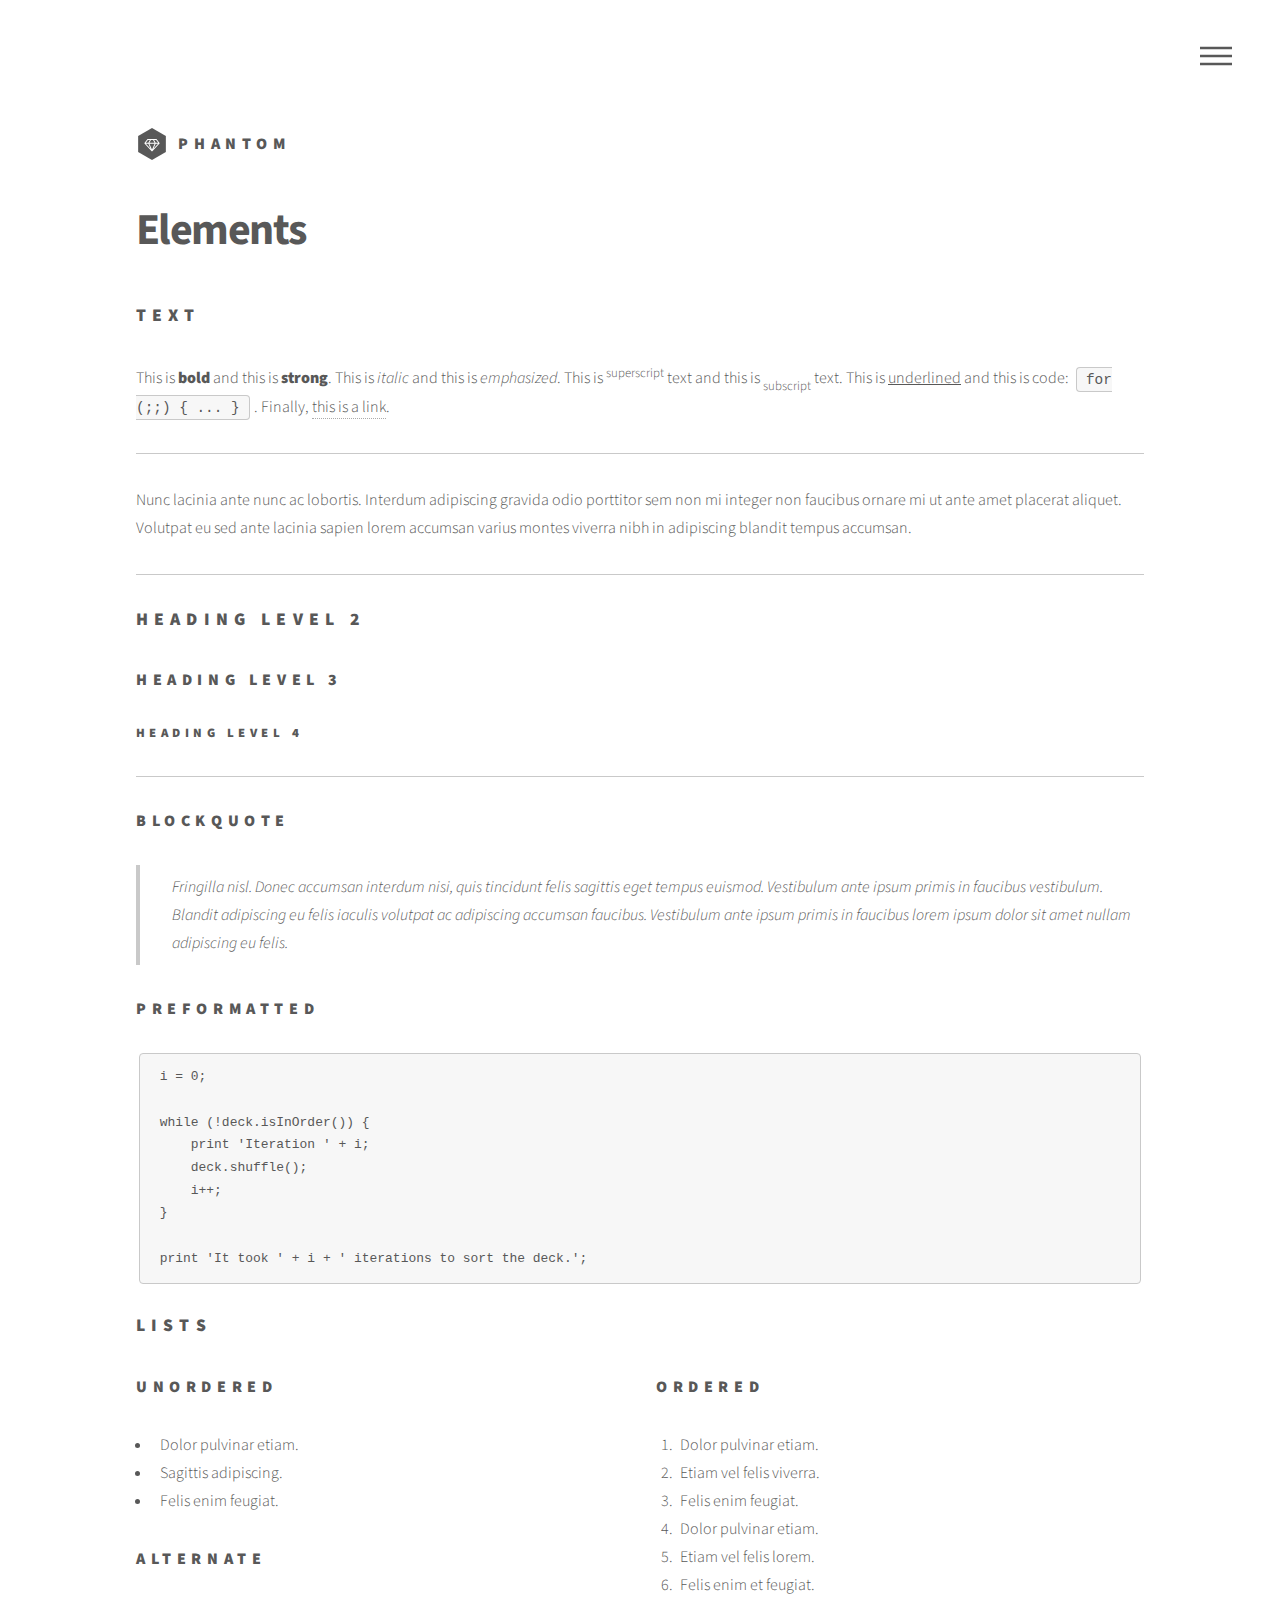
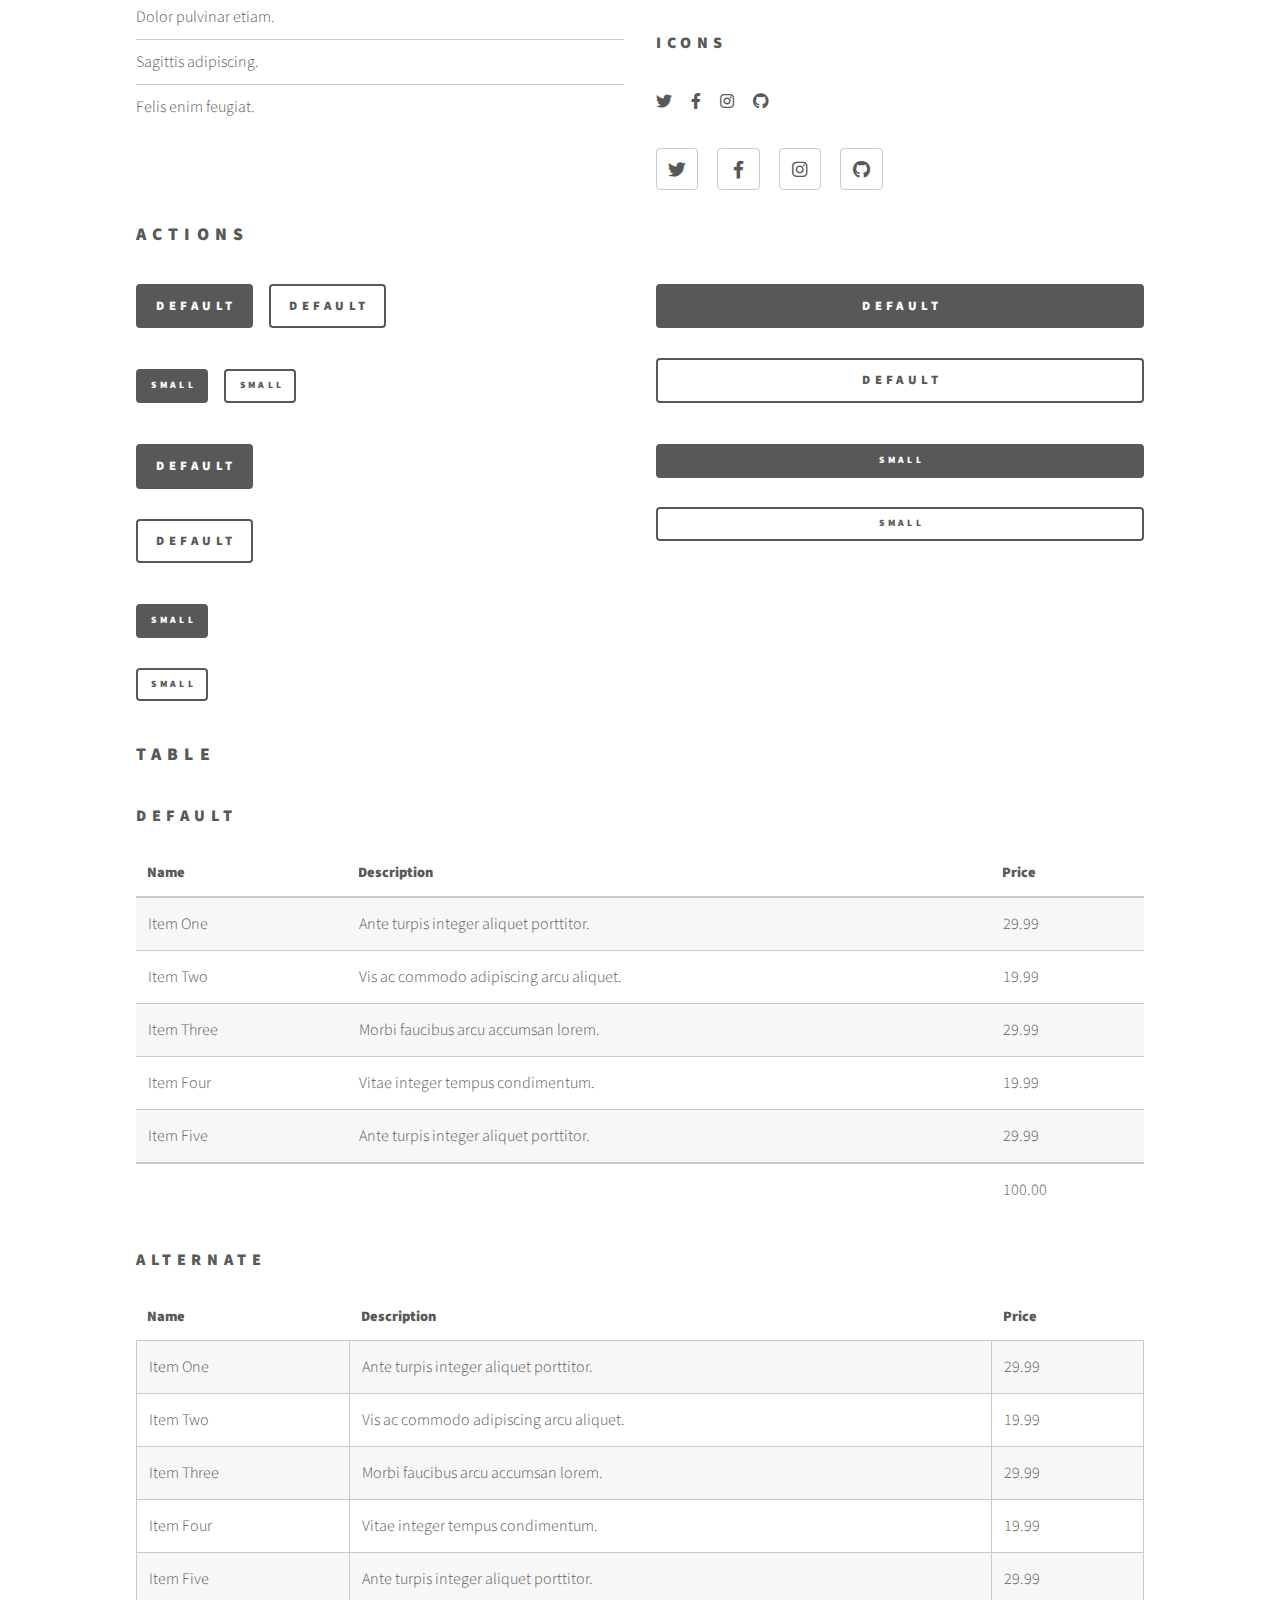
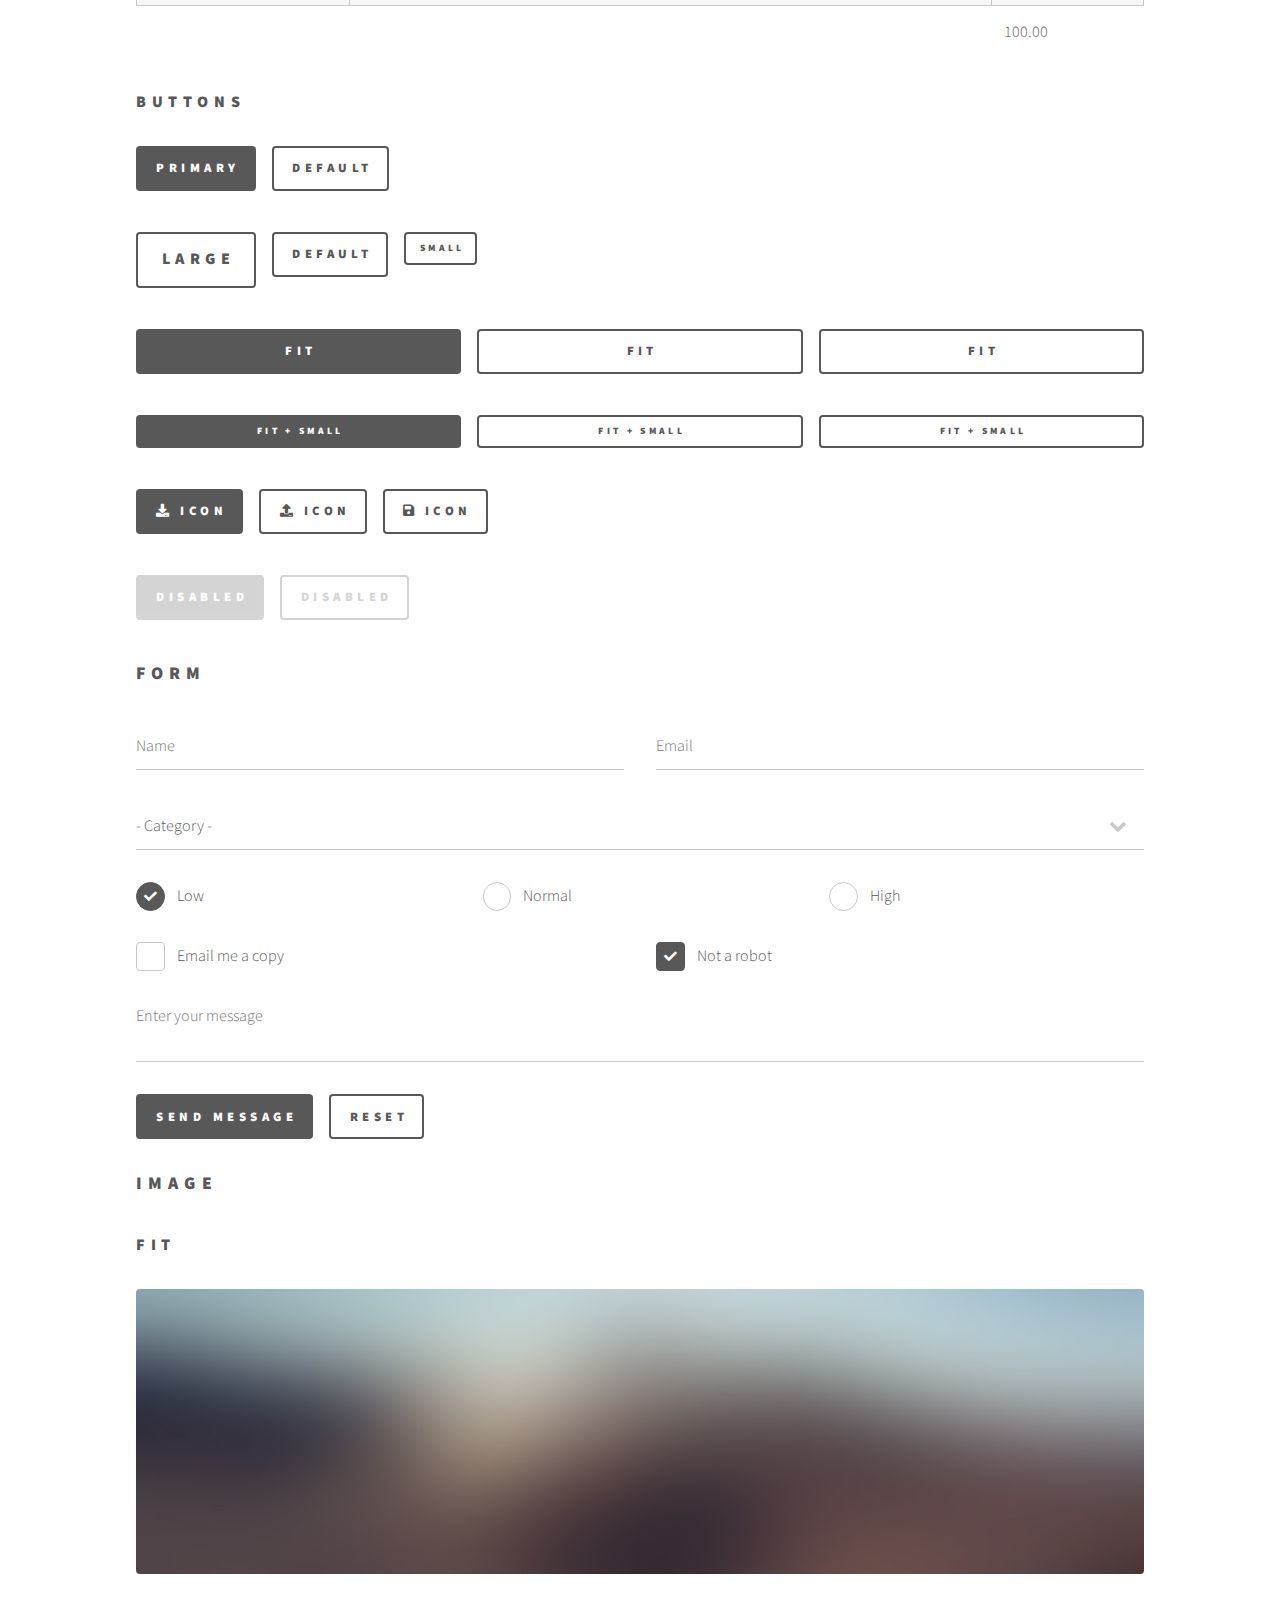
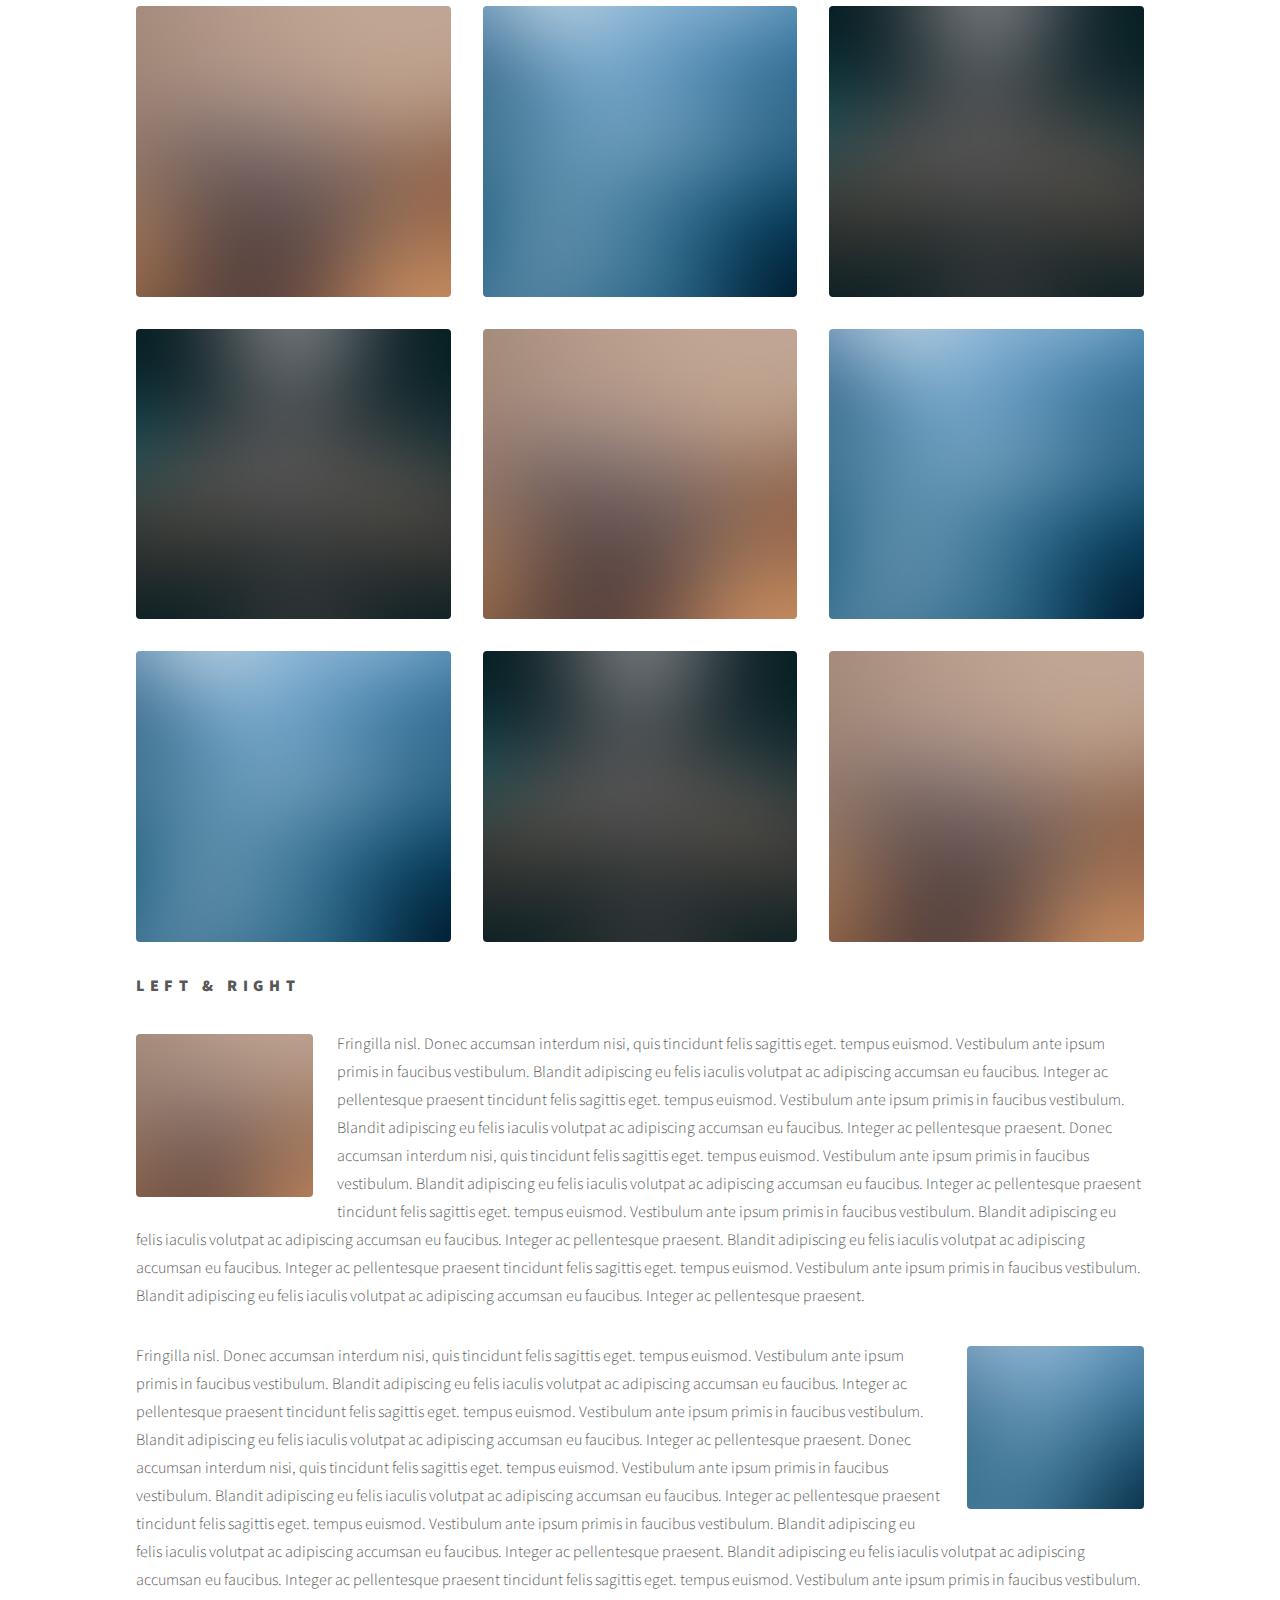
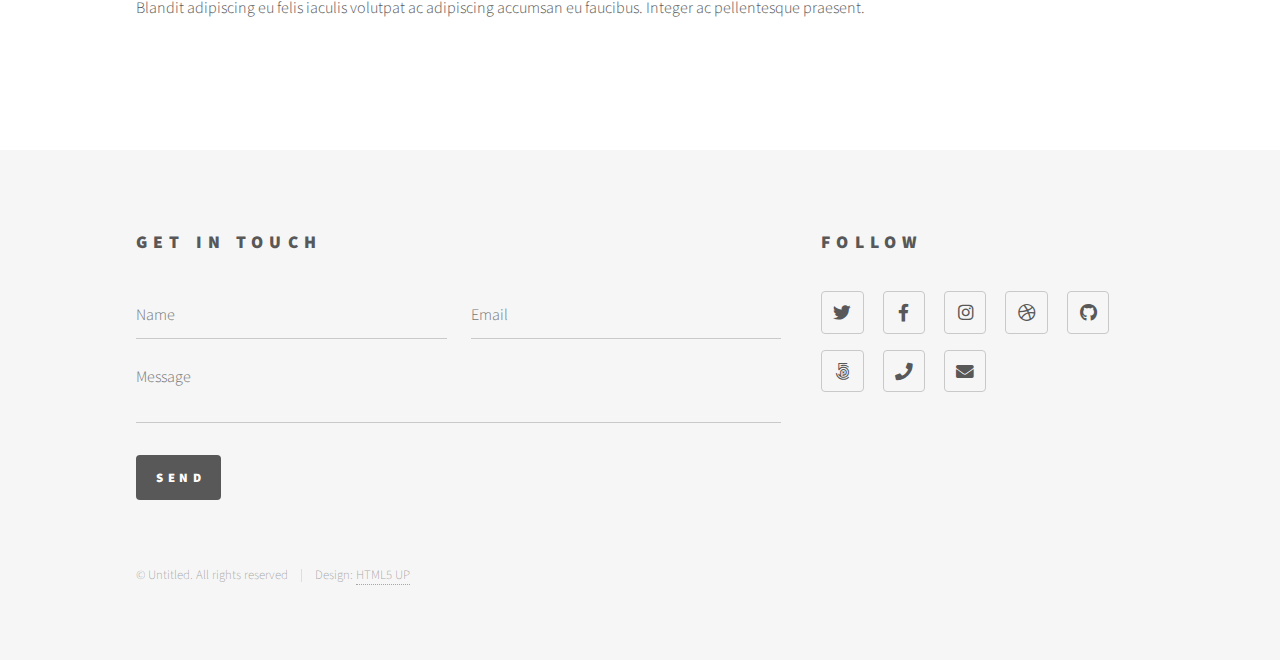
==== elements.html @ e95872fa "Initial Commit" ====
<!DOCTYPE HTML>
<!--
	Phantom by HTML5 UP
	html5up.net | @ajlkn
	Free for personal and commercial use under the CCA 3.0 license (html5up.net/license)
-->
<html>
	<head>
		<title>Elements - Phantom by HTML5 UP</title>
		<meta charset="utf-8" />
		<meta name="viewport" content="width=device-width, initial-scale=1, user-scalable=no" />
		<link rel="stylesheet" href="assets/css/main.css" />
		<noscript><link rel="stylesheet" href="assets/css/noscript.css" /></noscript>
	</head>
	<body class="is-preload">
		<!-- Wrapper -->
			<div id="wrapper">

				<!-- Header -->
					<header id="header">
						<div class="inner">

							<!-- Logo -->
								<a href="index.html" class="logo">
									<span class="symbol"><img src="images/logo.svg" alt="" /></span><span class="title">Phantom</span>
								</a>

							<!-- Nav -->
								<nav>
									<ul>
										<li><a href="#menu">Menu</a></li>
									</ul>
								</nav>

						</div>
					</header>

				<!-- Menu -->
					<nav id="menu">
						<h2>Menu</h2>
						<ul>
							<li><a href="index.html">Home</a></li>
							<li><a href="generic.html">Ipsum veroeros</a></li>
							<li><a href="generic.html">Tempus etiam</a></li>
							<li><a href="generic.html">Consequat dolor</a></li>
							<li><a href="elements.html">Elements</a></li>
						</ul>
					</nav>

				<!-- Main -->
					<div id="main">
						<div class="inner">
							<h1>Elements</h1>

							<!-- Text -->
								<section>
									<h2>Text</h2>
									<p>This is <b>bold</b> and this is <strong>strong</strong>. This is <i>italic</i> and this is <em>emphasized</em>.
									This is <sup>superscript</sup> text and this is <sub>subscript</sub> text.
									This is <u>underlined</u> and this is code: <code>for (;;) { ... }</code>. Finally, <a href="#">this is a link</a>.</p>
									<hr />
									<p>Nunc lacinia ante nunc ac lobortis. Interdum adipiscing gravida odio porttitor sem non mi integer non faucibus ornare mi ut ante amet placerat aliquet. Volutpat eu sed ante lacinia sapien lorem accumsan varius montes viverra nibh in adipiscing blandit tempus accumsan.</p>
									<hr />
									<h2>Heading Level 2</h2>
									<h3>Heading Level 3</h3>
									<h4>Heading Level 4</h4>
									<hr />
									<h3>Blockquote</h3>
									<blockquote>Fringilla nisl. Donec accumsan interdum nisi, quis tincidunt felis sagittis eget tempus euismod. Vestibulum ante ipsum primis in faucibus vestibulum. Blandit adipiscing eu felis iaculis volutpat ac adipiscing accumsan faucibus. Vestibulum ante ipsum primis in faucibus lorem ipsum dolor sit amet nullam adipiscing eu felis.</blockquote>
									<h3>Preformatted</h3>
									<pre><code>i = 0;

while (!deck.isInOrder()) {
    print 'Iteration ' + i;
    deck.shuffle();
    i++;
}

print 'It took ' + i + ' iterations to sort the deck.';</code></pre>
								</section>

							<!-- Lists -->
								<section>
									<h2>Lists</h2>
									<div class="row">
										<div class="col-6 col-12-medium">
											<h3>Unordered</h3>
											<ul>
												<li>Dolor pulvinar etiam.</li>
												<li>Sagittis adipiscing.</li>
												<li>Felis enim feugiat.</li>
											</ul>
											<h3>Alternate</h3>
											<ul class="alt">
												<li>Dolor pulvinar etiam.</li>
												<li>Sagittis adipiscing.</li>
												<li>Felis enim feugiat.</li>
											</ul>
										</div>
										<div class="col-6 col-12-medium">
											<h3>Ordered</h3>
											<ol>
												<li>Dolor pulvinar etiam.</li>
												<li>Etiam vel felis viverra.</li>
												<li>Felis enim feugiat.</li>
												<li>Dolor pulvinar etiam.</li>
												<li>Etiam vel felis lorem.</li>
												<li>Felis enim et feugiat.</li>
											</ol>
											<h3>Icons</h3>
											<ul class="icons">
												<li><a href="#" class="icon brands style1 fa-twitter"><span class="label">Twitter</span></a></li>
												<li><a href="#" class="icon brands style1 fa-facebook-f"><span class="label">Facebook</span></a></li>
												<li><a href="#" class="icon brands style1 fa-instagram"><span class="label">Instagram</span></a></li>
												<li><a href="#" class="icon brands style1 fa-github"><span class="label">Github</span></a></li>
											</ul>
											<ul class="icons">
												<li><a href="#" class="icon brands style2 fa-twitter"><span class="label">Twitter</span></a></li>
												<li><a href="#" class="icon brands style2 fa-facebook-f"><span class="label">Facebook</span></a></li>
												<li><a href="#" class="icon brands style2 fa-instagram"><span class="label">Instagram</span></a></li>
												<li><a href="#" class="icon brands style2 fa-github"><span class="label">Github</span></a></li>
											</ul>
										</div>
									</div>
									<h2>Actions</h2>
									<div class="row">
										<div class="col-6 col-12-medium">
											<ul class="actions">
												<li><a href="#" class="button primary">Default</a></li>
												<li><a href="#" class="button">Default</a></li>
											</ul>
											<ul class="actions small">
												<li><a href="#" class="button primary small">Small</a></li>
												<li><a href="#" class="button small">Small</a></li>
											</ul>
											<ul class="actions stacked">
												<li><a href="#" class="button primary">Default</a></li>
												<li><a href="#" class="button">Default</a></li>
											</ul>
											<ul class="actions stacked">
												<li><a href="#" class="button primary small">Small</a></li>
												<li><a href="#" class="button small">Small</a></li>
											</ul>
										</div>
										<div class="col-6 col-12-medium">
											<ul class="actions stacked">
												<li><a href="#" class="button primary fit">Default</a></li>
												<li><a href="#" class="button fit">Default</a></li>
											</ul>
											<ul class="actions stacked">
												<li><a href="#" class="button primary small fit">Small</a></li>
												<li><a href="#" class="button small fit">Small</a></li>
											</ul>
										</div>
									</div>
								</section>

							<!-- Table -->
								<section>
									<h2>Table</h2>
									<h3>Default</h3>
									<div class="table-wrapper">
										<table>
											<thead>
												<tr>
													<th>Name</th>
													<th>Description</th>
													<th>Price</th>
												</tr>
											</thead>
											<tbody>
												<tr>
													<td>Item One</td>
													<td>Ante turpis integer aliquet porttitor.</td>
													<td>29.99</td>
												</tr>
												<tr>
													<td>Item Two</td>
													<td>Vis ac commodo adipiscing arcu aliquet.</td>
													<td>19.99</td>
												</tr>
												<tr>
													<td>Item Three</td>
													<td> Morbi faucibus arcu accumsan lorem.</td>
													<td>29.99</td>
												</tr>
												<tr>
													<td>Item Four</td>
													<td>Vitae integer tempus condimentum.</td>
													<td>19.99</td>
												</tr>
												<tr>
													<td>Item Five</td>
													<td>Ante turpis integer aliquet porttitor.</td>
													<td>29.99</td>
												</tr>
											</tbody>
											<tfoot>
												<tr>
													<td colspan="2"></td>
													<td>100.00</td>
												</tr>
											</tfoot>
										</table>
									</div>

									<h3>Alternate</h3>
									<div class="table-wrapper">
										<table class="alt">
											<thead>
												<tr>
													<th>Name</th>
													<th>Description</th>
													<th>Price</th>
												</tr>
											</thead>
											<tbody>
												<tr>
													<td>Item One</td>
													<td>Ante turpis integer aliquet porttitor.</td>
													<td>29.99</td>
												</tr>
												<tr>
													<td>Item Two</td>
													<td>Vis ac commodo adipiscing arcu aliquet.</td>
													<td>19.99</td>
												</tr>
												<tr>
													<td>Item Three</td>
													<td> Morbi faucibus arcu accumsan lorem.</td>
													<td>29.99</td>
												</tr>
												<tr>
													<td>Item Four</td>
													<td>Vitae integer tempus condimentum.</td>
													<td>19.99</td>
												</tr>
												<tr>
													<td>Item Five</td>
													<td>Ante turpis integer aliquet porttitor.</td>
													<td>29.99</td>
												</tr>
											</tbody>
											<tfoot>
												<tr>
													<td colspan="2"></td>
													<td>100.00</td>
												</tr>
											</tfoot>
										</table>
									</div>
								</section>

							<!-- Buttons -->
								<section>
									<h3>Buttons</h3>
									<ul class="actions">
										<li><a href="#" class="button primary">Primary</a></li>
										<li><a href="#" class="button">Default</a></li>
									</ul>
									<ul class="actions">
										<li><a href="#" class="button large">Large</a></li>
										<li><a href="#" class="button">Default</a></li>
										<li><a href="#" class="button small">Small</a></li>
									</ul>
									<ul class="actions fit">
										<li><a href="#" class="button primary fit">Fit</a></li>
										<li><a href="#" class="button fit">Fit</a></li>
										<li><a href="#" class="button fit">Fit</a></li>
									</ul>
									<ul class="actions fit small">
										<li><a href="#" class="button primary fit small">Fit + Small</a></li>
										<li><a href="#" class="button fit small">Fit + Small</a></li>
										<li><a href="#" class="button fit small">Fit + Small</a></li>
									</ul>
									<ul class="actions">
										<li><a href="#" class="button primary icon solid fa-download">Icon</a></li>
										<li><a href="#" class="button icon solid fa-upload">Icon</a></li>
										<li><a href="#" class="button icon solid fa-save">Icon</a></li>
									</ul>
									<ul class="actions">
										<li><span class="button primary disabled">Disabled</span></li>
										<li><span class="button disabled">Disabled</span></li>
									</ul>
								</section>

							<!-- Form -->
								<section>
									<h2>Form</h2>
									<form method="post" action="#">
										<div class="row gtr-uniform">
											<div class="col-6 col-12-xsmall">
												<input type="text" name="demo-name" id="demo-name" value="" placeholder="Name" />
											</div>
											<div class="col-6 col-12-xsmall">
												<input type="email" name="demo-email" id="demo-email" value="" placeholder="Email" />
											</div>
											<div class="col-12">
												<select name="demo-category" id="demo-category">
													<option value="">- Category -</option>
													<option value="1">Manufacturing</option>
													<option value="1">Shipping</option>
													<option value="1">Administration</option>
													<option value="1">Human Resources</option>
												</select>
											</div>
											<div class="col-4 col-12-small">
												<input type="radio" id="demo-priority-low" name="demo-priority" checked>
												<label for="demo-priority-low">Low</label>
											</div>
											<div class="col-4 col-12-small">
												<input type="radio" id="demo-priority-normal" name="demo-priority">
												<label for="demo-priority-normal">Normal</label>
											</div>
											<div class="col-4 col-12-small">
												<input type="radio" id="demo-priority-high" name="demo-priority">
												<label for="demo-priority-high">High</label>
											</div>
											<div class="col-6 col-12-small">
												<input type="checkbox" id="demo-copy" name="demo-copy">
												<label for="demo-copy">Email me a copy</label>
											</div>
											<div class="col-6 col-12-small">
												<input type="checkbox" id="demo-human" name="demo-human" checked>
												<label for="demo-human">Not a robot</label>
											</div>
											<div class="col-12">
												<textarea name="demo-message" id="demo-message" placeholder="Enter your message" rows="6"></textarea>
											</div>
											<div class="col-12">
												<ul class="actions">
													<li><input type="submit" value="Send Message" class="primary" /></li>
													<li><input type="reset" value="Reset" /></li>
												</ul>
											</div>
										</div>
									</form>
								</section>

							<!-- Image -->
								<section>
									<h2>Image</h2>
									<h3>Fit</h3>
									<div class="box alt">
										<div class="row gtr-uniform">
											<div class="col-12"><span class="image fit"><img src="images/pic13.jpg" alt="" /></span></div>
											<div class="col-4"><span class="image fit"><img src="images/pic01.jpg" alt="" /></span></div>
											<div class="col-4"><span class="image fit"><img src="images/pic02.jpg" alt="" /></span></div>
											<div class="col-4"><span class="image fit"><img src="images/pic03.jpg" alt="" /></span></div>
											<div class="col-4"><span class="image fit"><img src="images/pic03.jpg" alt="" /></span></div>
											<div class="col-4"><span class="image fit"><img src="images/pic01.jpg" alt="" /></span></div>
											<div class="col-4"><span class="image fit"><img src="images/pic02.jpg" alt="" /></span></div>
											<div class="col-4"><span class="image fit"><img src="images/pic02.jpg" alt="" /></span></div>
											<div class="col-4"><span class="image fit"><img src="images/pic03.jpg" alt="" /></span></div>
											<div class="col-4"><span class="image fit"><img src="images/pic01.jpg" alt="" /></span></div>
										</div>
									</div>
									<h3>Left &amp; Right</h3>
									<p><span class="image left"><img src="images/pic14.jpg" alt="" /></span>Fringilla nisl. Donec accumsan interdum nisi, quis tincidunt felis sagittis eget. tempus euismod. Vestibulum ante ipsum primis in faucibus vestibulum. Blandit adipiscing eu felis iaculis volutpat ac adipiscing accumsan eu faucibus. Integer ac pellentesque praesent tincidunt felis sagittis eget. tempus euismod. Vestibulum ante ipsum primis in faucibus vestibulum. Blandit adipiscing eu felis iaculis volutpat ac adipiscing accumsan eu faucibus. Integer ac pellentesque praesent. Donec accumsan interdum nisi, quis tincidunt felis sagittis eget. tempus euismod. Vestibulum ante ipsum primis in faucibus vestibulum. Blandit adipiscing eu felis iaculis volutpat ac adipiscing accumsan eu faucibus. Integer ac pellentesque praesent tincidunt felis sagittis eget. tempus euismod. Vestibulum ante ipsum primis in faucibus vestibulum. Blandit adipiscing eu felis iaculis volutpat ac adipiscing accumsan eu faucibus. Integer ac pellentesque praesent. Blandit adipiscing eu felis iaculis volutpat ac adipiscing accumsan eu faucibus. Integer ac pellentesque praesent tincidunt felis sagittis eget. tempus euismod. Vestibulum ante ipsum primis in faucibus vestibulum. Blandit adipiscing eu felis iaculis volutpat ac adipiscing accumsan eu faucibus. Integer ac pellentesque praesent.</p>
									<p><span class="image right"><img src="images/pic15.jpg" alt="" /></span>Fringilla nisl. Donec accumsan interdum nisi, quis tincidunt felis sagittis eget. tempus euismod. Vestibulum ante ipsum primis in faucibus vestibulum. Blandit adipiscing eu felis iaculis volutpat ac adipiscing accumsan eu faucibus. Integer ac pellentesque praesent tincidunt felis sagittis eget. tempus euismod. Vestibulum ante ipsum primis in faucibus vestibulum. Blandit adipiscing eu felis iaculis volutpat ac adipiscing accumsan eu faucibus. Integer ac pellentesque praesent. Donec accumsan interdum nisi, quis tincidunt felis sagittis eget. tempus euismod. Vestibulum ante ipsum primis in faucibus vestibulum. Blandit adipiscing eu felis iaculis volutpat ac adipiscing accumsan eu faucibus. Integer ac pellentesque praesent tincidunt felis sagittis eget. tempus euismod. Vestibulum ante ipsum primis in faucibus vestibulum. Blandit adipiscing eu felis iaculis volutpat ac adipiscing accumsan eu faucibus. Integer ac pellentesque praesent. Blandit adipiscing eu felis iaculis volutpat ac adipiscing accumsan eu faucibus. Integer ac pellentesque praesent tincidunt felis sagittis eget. tempus euismod. Vestibulum ante ipsum primis in faucibus vestibulum. Blandit adipiscing eu felis iaculis volutpat ac adipiscing accumsan eu faucibus. Integer ac pellentesque praesent.</p>
								</section>

						</div>
					</div>

				<!-- Footer -->
					<footer id="footer">
						<div class="inner">
							<section>
								<h2>Get in touch</h2>
								<form method="post" action="#">
									<div class="fields">
										<div class="field half">
											<input type="text" name="name" id="name" placeholder="Name" />
										</div>
										<div class="field half">
											<input type="email" name="email" id="email" placeholder="Email" />
										</div>
										<div class="field">
											<textarea name="message" id="message" placeholder="Message"></textarea>
										</div>
									</div>
									<ul class="actions">
										<li><input type="submit" value="Send" class="primary" /></li>
									</ul>
								</form>
							</section>
							<section>
								<h2>Follow</h2>
								<ul class="icons">
									<li><a href="#" class="icon brands style2 fa-twitter"><span class="label">Twitter</span></a></li>
									<li><a href="#" class="icon brands style2 fa-facebook-f"><span class="label">Facebook</span></a></li>
									<li><a href="#" class="icon brands style2 fa-instagram"><span class="label">Instagram</span></a></li>
									<li><a href="#" class="icon brands style2 fa-dribbble"><span class="label">Dribbble</span></a></li>
									<li><a href="#" class="icon brands style2 fa-github"><span class="label">GitHub</span></a></li>
									<li><a href="#" class="icon brands style2 fa-500px"><span class="label">500px</span></a></li>
									<li><a href="#" class="icon solid style2 fa-phone"><span class="label">Phone</span></a></li>
									<li><a href="#" class="icon solid style2 fa-envelope"><span class="label">Email</span></a></li>
								</ul>
							</section>
							<ul class="copyright">
								<li>&copy; Untitled. All rights reserved</li><li>Design: <a href="http://html5up.net">HTML5 UP</a></li>
							</ul>
						</div>
					</footer>

			</div>

		<!-- Scripts -->
			<script src="assets/js/jquery.min.js"></script>
			<script src="assets/js/browser.min.js"></script>
			<script src="assets/js/breakpoints.min.js"></script>
			<script src="assets/js/util.js"></script>
			<script src="assets/js/main.js"></script>

	</body>
</html>
---- assets/css/main.css ----
@import url(fontawesome-all.min.css);
@import url("https://fonts.googleapis.com/css?family=Source+Sans+Pro:300,700,900");

/*
	Phantom by HTML5 UP
	html5up.net | @ajlkn
	Free for personal and commercial use under the CCA 3.0 license (html5up.net/license)
*/

html, body, div, span, applet, object,
iframe, h1, h2, h3, h4, h5, h6, p, blockquote,
pre, a, abbr, acronym, address, big, cite,
code, del, dfn, em, img, ins, kbd, q, s, samp,
small, strike, strong, sub, sup, tt, var, b,
u, i, center, dl, dt, dd, ol, ul, li, fieldset,
form, label, legend, table, caption, tbody,
tfoot, thead, tr, th, td, article, aside,
canvas, details, embed, figure, figcaption,
footer, header, hgroup, menu, nav, output, ruby,
section, summary, time, mark, audio, video {
	margin: 0;
	padding: 0;
	border: 0;
	font-size: 100%;
	font: inherit;
	vertical-align: baseline;}

article, aside, details, figcaption, figure,
footer, header, hgroup, menu, nav, section {
	display: block;}

body {
	line-height: 1;
}

ol, ul {
	list-style: none;
}

blockquote, q {
	quotes: none;
}

	blockquote:before, blockquote:after, q:before, q:after {
		content: '';
		content: none;
	}

table {
	border-collapse: collapse;
	border-spacing: 0;
}

body {
	-webkit-text-size-adjust: none;
}

mark {
	background-color: transparent;
	color: inherit;
}

input::-moz-focus-inner {
	border: 0;
	padding: 0;
}

input, select, textarea {
	-moz-appearance: none;
	-webkit-appearance: none;
	-ms-appearance: none;
	appearance: none;
}

/* Basic */

	@-ms-viewport {
		width: device-width;
	}

	body {
		-ms-overflow-style: scrollbar;
	}

	@media screen and (max-width: 480px) {

		html, body {
			min-width: 320px;
		}

	}

	html {
		box-sizing: border-box;
	}

	*, *:before, *:after {
		box-sizing: inherit;
	}

	body {
		background: #ffffff;
	}

		body.is-preload *, body.is-preload *:before, body.is-preload *:after {
			-moz-animation: none !important;
			-webkit-animation: none !important;
			-ms-animation: none !important;
			animation: none !important;
			-moz-transition: none !important;
			-webkit-transition: none !important;
			-ms-transition: none !important;
			transition: none !important;
		}

/* Type */

	body, input, select, textarea {
		color: #585858;
		font-family: "Source Sans Pro", Helvetica, sans-serif;
		font-size: 16pt;
		font-weight: 300;
		line-height: 1.75;
	}

		@media screen and (max-width: 1680px) {

			body, input, select, textarea {
				font-size: 14pt;
			}

		}

		@media screen and (max-width: 1280px) {

			body, input, select, textarea {
				font-size: 12pt;
			}

		}

	a {
		-moz-transition: border-bottom-color 0.2s ease, color 0.2s ease;
		-webkit-transition: border-bottom-color 0.2s ease, color 0.2s ease;
		-ms-transition: border-bottom-color 0.2s ease, color 0.2s ease;
		transition: border-bottom-color 0.2s ease, color 0.2s ease;
		text-decoration: none;
		color: #585858;
		border-bottom: dotted 1px rgba(88, 88, 88, 0.5);
	}

		a:hover {
			border-bottom-color: transparent;
			color: #f2849e !important;
		}

	strong, b {
		font-weight: 900;
	}

	em, i {
		font-style: italic;
	}

	p {
		margin: 0 0 2em 0;
	}

	h1 {
		font-size: 2.75em;
		font-weight: 700;
		line-height: 1.3;
		margin: 0 0 1em 0;
		letter-spacing: -0.035em;
	}

		h1 a {
			color: inherit;
		}

		@media screen and (max-width: 736px) {

			h1 {
				font-size: 2em;
				margin: 0 0 1em 0;
			}

		}

		@media screen and (max-width: 360px) {

			h1 {
				font-size: 1.75em;
			}

		}

	h2, h3, h4, h5, h6 {
		font-weight: 900;
		line-height: 1.5;
		margin: 0 0 2em 0;
		text-transform: uppercase;
		letter-spacing: 0.35em;
	}

		h2 a, h3 a, h4 a, h5 a, h6 a {
			color: inherit;
		}

	h2 {
		font-size: 1.1em;
	}

	h3 {
		font-size: 1em;
	}

	h4 {
		font-size: 0.8em;
	}

	h5 {
		font-size: 0.8em;
	}

	h6 {
		font-size: 0.8em;
	}

	@media screen and (max-width: 980px) {

		h1 br, h2 br, h3 br, h4 br, h5 br, h6 br {
			display: none;
		}

	}

	@media screen and (max-width: 736px) {

		h2 {
			font-size: 1em;
		}

		h3 {
			font-size: 0.8em;
		}

	}

	sub {
		font-size: 0.8em;
		position: relative;
		top: 0.5em;
	}

	sup {
		font-size: 0.8em;
		position: relative;
		top: -0.5em;
	}

	blockquote {
		border-left: solid 4px #c9c9c9;
		font-style: italic;
		margin: 0 0 2em 0;
		padding: 0.5em 0 0.5em 2em;
	}

	code {
		background: rgba(144, 144, 144, 0.075);
		border-radius: 4px;
		border: solid 1px #c9c9c9;
		font-family: "Courier New", monospace;
		font-size: 0.9em;
		margin: 0 0.25em;
		padding: 0.25em 0.65em;
	}

	pre {
		-webkit-overflow-scrolling: touch;
		font-family: "Courier New", monospace;
		font-size: 0.9em;
		margin: 0 0 2em 0;
	}

		pre code {
			display: block;
			line-height: 1.75;
			padding: 1em 1.5em;
			overflow-x: auto;
		}

	hr {
		border: 0;
		border-bottom: solid 1px #c9c9c9;
		margin: 2em 0;
	}

		hr.major {
			margin: 3em 0;
		}

	.align-left {
		text-align: left;
	}

	.align-center {
		text-align: center;
	}

	.align-right {
		text-align: right;
	}

/* Row */

	.row {
		display: flex;
		flex-wrap: wrap;
		box-sizing: border-box;
		align-items: stretch;
	}

		.row > * {
			box-sizing: border-box;
		}

		.row.gtr-uniform > * > :last-child {
			margin-bottom: 0;
		}

		.row.aln-left {
			justify-content: flex-start;
		}

		.row.aln-center {
			justify-content: center;
		}

		.row.aln-right {
			justify-content: flex-end;
		}

		.row.aln-top {
			align-items: flex-start;
		}

		.row.aln-middle {
			align-items: center;
		}

		.row.aln-bottom {
			align-items: flex-end;
		}

		.row > .imp {
			order: -1;
		}

		.row > .col-1 {
			width: 8.33333%;
		}

		.row > .off-1 {
			margin-left: 8.33333%;
		}

		.row > .col-2 {
			width: 16.66667%;
		}

		.row > .off-2 {
			margin-left: 16.66667%;
		}

		.row > .col-3 {
			width: 25%;
		}

		.row > .off-3 {
			margin-left: 25%;
		}

		.row > .col-4 {
			width: 33.33333%;
		}

		.row > .off-4 {
			margin-left: 33.33333%;
		}

		.row > .col-5 {
			width: 41.66667%;
		}

		.row > .off-5 {
			margin-left: 41.66667%;
		}

		.row > .col-6 {
			width: 50%;
		}

		.row > .off-6 {
			margin-left: 50%;
		}

		.row > .col-7 {
			width: 58.33333%;
		}

		.row > .off-7 {
			margin-left: 58.33333%;
		}

		.row > .col-8 {
			width: 66.66667%;
		}

		.row > .off-8 {
			margin-left: 66.66667%;
		}

		.row > .col-9 {
			width: 75%;
		}

		.row > .off-9 {
			margin-left: 75%;
		}

		.row > .col-10 {
			width: 83.33333%;
		}

		.row > .off-10 {
			margin-left: 83.33333%;
		}

		.row > .col-11 {
			width: 91.66667%;
		}

		.row > .off-11 {
			margin-left: 91.66667%;
		}

		.row > .col-12 {
			width: 100%;
		}

		.row > .off-12 {
			margin-left: 100%;
		}

		.row.gtr-0 {
			margin-top: 0;
			margin-left: 0em;
		}

			.row.gtr-0 > * {
				padding: 0 0 0 0em;
			}

			.row.gtr-0.gtr-uniform {
				margin-top: 0em;
			}

				.row.gtr-0.gtr-uniform > * {
					padding-top: 0em;
				}

		.row.gtr-25 {
			margin-top: 0;
			margin-left: -0.5em;
		}

			.row.gtr-25 > * {
				padding: 0 0 0 0.5em;
			}

			.row.gtr-25.gtr-uniform {
				margin-top: -0.5em;
			}

				.row.gtr-25.gtr-uniform > * {
					padding-top: 0.5em;
				}

		.row.gtr-50 {
			margin-top: 0;
			margin-left: -1em;
		}

			.row.gtr-50 > * {
				padding: 0 0 0 1em;
			}

			.row.gtr-50.gtr-uniform {
				margin-top: -1em;
			}

				.row.gtr-50.gtr-uniform > * {
					padding-top: 1em;
				}

		.row {
			margin-top: 0;
			margin-left: -2em;
		}

			.row > * {
				padding: 0 0 0 2em;
			}

			.row.gtr-uniform {
				margin-top: -2em;
			}

				.row.gtr-uniform > * {
					padding-top: 2em;
				}

		.row.gtr-150 {
			margin-top: 0;
			margin-left: -3em;
		}

			.row.gtr-150 > * {
				padding: 0 0 0 3em;
			}

			.row.gtr-150.gtr-uniform {
				margin-top: -3em;
			}

				.row.gtr-150.gtr-uniform > * {
					padding-top: 3em;
				}

		.row.gtr-200 {
			margin-top: 0;
			margin-left: -4em;
		}

			.row.gtr-200 > * {
				padding: 0 0 0 4em;
			}

			.row.gtr-200.gtr-uniform {
				margin-top: -4em;
			}

				.row.gtr-200.gtr-uniform > * {
					padding-top: 4em;
				}

		@media screen and (max-width: 1680px) {

			.row {
				display: flex;
				flex-wrap: wrap;
				box-sizing: border-box;
				align-items: stretch;
			}

				.row > * {
					box-sizing: border-box;
				}

				.row.gtr-uniform > * > :last-child {
					margin-bottom: 0;
				}

				.row.aln-left {
					justify-content: flex-start;
				}

				.row.aln-center {
					justify-content: center;
				}

				.row.aln-right {
					justify-content: flex-end;
				}

				.row.aln-top {
					align-items: flex-start;
				}

				.row.aln-middle {
					align-items: center;
				}

				.row.aln-bottom {
					align-items: flex-end;
				}

				.row > .imp-xlarge {
					order: -1;
				}

				.row > .col-1-xlarge {
					width: 8.33333%;
				}

				.row > .off-1-xlarge {
					margin-left: 8.33333%;
				}

				.row > .col-2-xlarge {
					width: 16.66667%;
				}

				.row > .off-2-xlarge {
					margin-left: 16.66667%;
				}

				.row > .col-3-xlarge {
					width: 25%;
				}

				.row > .off-3-xlarge {
					margin-left: 25%;
				}

				.row > .col-4-xlarge {
					width: 33.33333%;
				}

				.row > .off-4-xlarge {
					margin-left: 33.33333%;
				}

				.row > .col-5-xlarge {
					width: 41.66667%;
				}

				.row > .off-5-xlarge {
					margin-left: 41.66667%;
				}

				.row > .col-6-xlarge {
					width: 50%;
				}

				.row > .off-6-xlarge {
					margin-left: 50%;
				}

				.row > .col-7-xlarge {
					width: 58.33333%;
				}

				.row > .off-7-xlarge {
					margin-left: 58.33333%;
				}

				.row > .col-8-xlarge {
					width: 66.66667%;
				}

				.row > .off-8-xlarge {
					margin-left: 66.66667%;
				}

				.row > .col-9-xlarge {
					width: 75%;
				}

				.row > .off-9-xlarge {
					margin-left: 75%;
				}

				.row > .col-10-xlarge {
					width: 83.33333%;
				}

				.row > .off-10-xlarge {
					margin-left: 83.33333%;
				}

				.row > .col-11-xlarge {
					width: 91.66667%;
				}

				.row > .off-11-xlarge {
					margin-left: 91.66667%;
				}

				.row > .col-12-xlarge {
					width: 100%;
				}

				.row > .off-12-xlarge {
					margin-left: 100%;
				}

				.row.gtr-0 {
					margin-top: 0;
					margin-left: 0em;
				}

					.row.gtr-0 > * {
						padding: 0 0 0 0em;
					}

					.row.gtr-0.gtr-uniform {
						margin-top: 0em;
					}

						.row.gtr-0.gtr-uniform > * {
							padding-top: 0em;
						}

				.row.gtr-25 {
					margin-top: 0;
					margin-left: -0.5em;
				}

					.row.gtr-25 > * {
						padding: 0 0 0 0.5em;
					}

					.row.gtr-25.gtr-uniform {
						margin-top: -0.5em;
					}

						.row.gtr-25.gtr-uniform > * {
							padding-top: 0.5em;
						}

				.row.gtr-50 {
					margin-top: 0;
					margin-left: -1em;
				}

					.row.gtr-50 > * {
						padding: 0 0 0 1em;
					}

					.row.gtr-50.gtr-uniform {
						margin-top: -1em;
					}

						.row.gtr-50.gtr-uniform > * {
							padding-top: 1em;
						}

				.row {
					margin-top: 0;
					margin-left: -2em;
				}

					.row > * {
						padding: 0 0 0 2em;
					}

					.row.gtr-uniform {
						margin-top: -2em;
					}

						.row.gtr-uniform > * {
							padding-top: 2em;
						}

				.row.gtr-150 {
					margin-top: 0;
					margin-left: -3em;
				}

					.row.gtr-150 > * {
						padding: 0 0 0 3em;
					}

					.row.gtr-150.gtr-uniform {
						margin-top: -3em;
					}

						.row.gtr-150.gtr-uniform > * {
							padding-top: 3em;
						}

				.row.gtr-200 {
					margin-top: 0;
					margin-left: -4em;
				}

					.row.gtr-200 > * {
						padding: 0 0 0 4em;
					}

					.row.gtr-200.gtr-uniform {
						margin-top: -4em;
					}

						.row.gtr-200.gtr-uniform > * {
							padding-top: 4em;
						}

		}

		@media screen and (max-width: 1280px) {

			.row {
				display: flex;
				flex-wrap: wrap;
				box-sizing: border-box;
				align-items: stretch;
			}

				.row > * {
					box-sizing: border-box;
				}

				.row.gtr-uniform > * > :last-child {
					margin-bottom: 0;
				}

				.row.aln-left {
					justify-content: flex-start;
				}

				.row.aln-center {
					justify-content: center;
				}

				.row.aln-right {
					justify-content: flex-end;
				}

				.row.aln-top {
					align-items: flex-start;
				}

				.row.aln-middle {
					align-items: center;
				}

				.row.aln-bottom {
					align-items: flex-end;
				}

				.row > .imp-large {
					order: -1;
				}

				.row > .col-1-large {
					width: 8.33333%;
				}

				.row > .off-1-large {
					margin-left: 8.33333%;
				}

				.row > .col-2-large {
					width: 16.66667%;
				}

				.row > .off-2-large {
					margin-left: 16.66667%;
				}

				.row > .col-3-large {
					width: 25%;
				}

				.row > .off-3-large {
					margin-left: 25%;
				}

				.row > .col-4-large {
					width: 33.33333%;
				}

				.row > .off-4-large {
					margin-left: 33.33333%;
				}

				.row > .col-5-large {
					width: 41.66667%;
				}

				.row > .off-5-large {
					margin-left: 41.66667%;
				}

				.row > .col-6-large {
					width: 50%;
				}

				.row > .off-6-large {
					margin-left: 50%;
				}

				.row > .col-7-large {
					width: 58.33333%;
				}

				.row > .off-7-large {
					margin-left: 58.33333%;
				}

				.row > .col-8-large {
					width: 66.66667%;
				}

				.row > .off-8-large {
					margin-left: 66.66667%;
				}

				.row > .col-9-large {
					width: 75%;
				}

				.row > .off-9-large {
					margin-left: 75%;
				}

				.row > .col-10-large {
					width: 83.33333%;
				}

				.row > .off-10-large {
					margin-left: 83.33333%;
				}

				.row > .col-11-large {
					width: 91.66667%;
				}

				.row > .off-11-large {
					margin-left: 91.66667%;
				}

				.row > .col-12-large {
					width: 100%;
				}

				.row > .off-12-large {
					margin-left: 100%;
				}

				.row.gtr-0 {
					margin-top: 0;
					margin-left: 0em;
				}

					.row.gtr-0 > * {
						padding: 0 0 0 0em;
					}

					.row.gtr-0.gtr-uniform {
						margin-top: 0em;
					}

						.row.gtr-0.gtr-uniform > * {
							padding-top: 0em;
						}

				.row.gtr-25 {
					margin-top: 0;
					margin-left: -0.5em;
				}

					.row.gtr-25 > * {
						padding: 0 0 0 0.5em;
					}

					.row.gtr-25.gtr-uniform {
						margin-top: -0.5em;
					}

						.row.gtr-25.gtr-uniform > * {
							padding-top: 0.5em;
						}

				.row.gtr-50 {
					margin-top: 0;
					margin-left: -1em;
				}

					.row.gtr-50 > * {
						padding: 0 0 0 1em;
					}

					.row.gtr-50.gtr-uniform {
						margin-top: -1em;
					}

						.row.gtr-50.gtr-uniform > * {
							padding-top: 1em;
						}

				.row {
					margin-top: 0;
					margin-left: -2em;
				}

					.row > * {
						padding: 0 0 0 2em;
					}

					.row.gtr-uniform {
						margin-top: -2em;
					}

						.row.gtr-uniform > * {
							padding-top: 2em;
						}

				.row.gtr-150 {
					margin-top: 0;
					margin-left: -3em;
				}

					.row.gtr-150 > * {
						padding: 0 0 0 3em;
					}

					.row.gtr-150.gtr-uniform {
						margin-top: -3em;
					}

						.row.gtr-150.gtr-uniform > * {
							padding-top: 3em;
						}

				.row.gtr-200 {
					margin-top: 0;
					margin-left: -4em;
				}

					.row.gtr-200 > * {
						padding: 0 0 0 4em;
					}

					.row.gtr-200.gtr-uniform {
						margin-top: -4em;
					}

						.row.gtr-200.gtr-uniform > * {
							padding-top: 4em;
						}

		}

		@media screen and (max-width: 980px) {

			.row {
				display: flex;
				flex-wrap: wrap;
				box-sizing: border-box;
				align-items: stretch;
			}

				.row > * {
					box-sizing: border-box;
				}

				.row.gtr-uniform > * > :last-child {
					margin-bottom: 0;
				}

				.row.aln-left {
					justify-content: flex-start;
				}

				.row.aln-center {
					justify-content: center;
				}

				.row.aln-right {
					justify-content: flex-end;
				}

				.row.aln-top {
					align-items: flex-start;
				}

				.row.aln-middle {
					align-items: center;
				}

				.row.aln-bottom {
					align-items: flex-end;
				}

				.row > .imp-medium {
					order: -1;
				}

				.row > .col-1-medium {
					width: 8.33333%;
				}

				.row > .off-1-medium {
					margin-left: 8.33333%;
				}

				.row > .col-2-medium {
					width: 16.66667%;
				}

				.row > .off-2-medium {
					margin-left: 16.66667%;
				}

				.row > .col-3-medium {
					width: 25%;
				}

				.row > .off-3-medium {
					margin-left: 25%;
				}

				.row > .col-4-medium {
					width: 33.33333%;
				}

				.row > .off-4-medium {
					margin-left: 33.33333%;
				}

				.row > .col-5-medium {
					width: 41.66667%;
				}

				.row > .off-5-medium {
					margin-left: 41.66667%;
				}

				.row > .col-6-medium {
					width: 50%;
				}

				.row > .off-6-medium {
					margin-left: 50%;
				}

				.row > .col-7-medium {
					width: 58.33333%;
				}

				.row > .off-7-medium {
					margin-left: 58.33333%;
				}

				.row > .col-8-medium {
					width: 66.66667%;
				}

				.row > .off-8-medium {
					margin-left: 66.66667%;
				}

				.row > .col-9-medium {
					width: 75%;
				}

				.row > .off-9-medium {
					margin-left: 75%;
				}

				.row > .col-10-medium {
					width: 83.33333%;
				}

				.row > .off-10-medium {
					margin-left: 83.33333%;
				}

				.row > .col-11-medium {
					width: 91.66667%;
				}

				.row > .off-11-medium {
					margin-left: 91.66667%;
				}

				.row > .col-12-medium {
					width: 100%;
				}

				.row > .off-12-medium {
					margin-left: 100%;
				}

				.row.gtr-0 {
					margin-top: 0;
					margin-left: 0em;
				}

					.row.gtr-0 > * {
						padding: 0 0 0 0em;
					}

					.row.gtr-0.gtr-uniform {
						margin-top: 0em;
					}

						.row.gtr-0.gtr-uniform > * {
							padding-top: 0em;
						}

				.row.gtr-25 {
					margin-top: 0;
					margin-left: -0.375em;
				}

					.row.gtr-25 > * {
						padding: 0 0 0 0.375em;
					}

					.row.gtr-25.gtr-uniform {
						margin-top: -0.375em;
					}

						.row.gtr-25.gtr-uniform > * {
							padding-top: 0.375em;
						}

				.row.gtr-50 {
					margin-top: 0;
					margin-left: -0.75em;
				}

					.row.gtr-50 > * {
						padding: 0 0 0 0.75em;
					}

					.row.gtr-50.gtr-uniform {
						margin-top: -0.75em;
					}

						.row.gtr-50.gtr-uniform > * {
							padding-top: 0.75em;
						}

				.row {
					margin-top: 0;
					margin-left: -1.5em;
				}

					.row > * {
						padding: 0 0 0 1.5em;
					}

					.row.gtr-uniform {
						margin-top: -1.5em;
					}

						.row.gtr-uniform > * {
							padding-top: 1.5em;
						}

				.row.gtr-150 {
					margin-top: 0;
					margin-left: -2.25em;
				}

					.row.gtr-150 > * {
						padding: 0 0 0 2.25em;
					}

					.row.gtr-150.gtr-uniform {
						margin-top: -2.25em;
					}

						.row.gtr-150.gtr-uniform > * {
							padding-top: 2.25em;
						}

				.row.gtr-200 {
					margin-top: 0;
					margin-left: -3em;
				}

					.row.gtr-200 > * {
						padding: 0 0 0 3em;
					}

					.row.gtr-200.gtr-uniform {
						margin-top: -3em;
					}

						.row.gtr-200.gtr-uniform > * {
							padding-top: 3em;
						}

		}

		@media screen and (max-width: 736px) {

			.row {
				display: flex;
				flex-wrap: wrap;
				box-sizing: border-box;
				align-items: stretch;
			}

				.row > * {
					box-sizing: border-box;
				}

				.row.gtr-uniform > * > :last-child {
					margin-bottom: 0;
				}

				.row.aln-left {
					justify-content: flex-start;
				}

				.row.aln-center {
					justify-content: center;
				}

				.row.aln-right {
					justify-content: flex-end;
				}

				.row.aln-top {
					align-items: flex-start;
				}

				.row.aln-middle {
					align-items: center;
				}

				.row.aln-bottom {
					align-items: flex-end;
				}

				.row > .imp-small {
					order: -1;
				}

				.row > .col-1-small {
					width: 8.33333%;
				}

				.row > .off-1-small {
					margin-left: 8.33333%;
				}

				.row > .col-2-small {
					width: 16.66667%;
				}

				.row > .off-2-small {
					margin-left: 16.66667%;
				}

				.row > .col-3-small {
					width: 25%;
				}

				.row > .off-3-small {
					margin-left: 25%;
				}

				.row > .col-4-small {
					width: 33.33333%;
				}

				.row > .off-4-small {
					margin-left: 33.33333%;
				}

				.row > .col-5-small {
					width: 41.66667%;
				}

				.row > .off-5-small {
					margin-left: 41.66667%;
				}

				.row > .col-6-small {
					width: 50%;
				}

				.row > .off-6-small {
					margin-left: 50%;
				}

				.row > .col-7-small {
					width: 58.33333%;
				}

				.row > .off-7-small {
					margin-left: 58.33333%;
				}

				.row > .col-8-small {
					width: 66.66667%;
				}

				.row > .off-8-small {
					margin-left: 66.66667%;
				}

				.row > .col-9-small {
					width: 75%;
				}

				.row > .off-9-small {
					margin-left: 75%;
				}

				.row > .col-10-small {
					width: 83.33333%;
				}

				.row > .off-10-small {
					margin-left: 83.33333%;
				}

				.row > .col-11-small {
					width: 91.66667%;
				}

				.row > .off-11-small {
					margin-left: 91.66667%;
				}

				.row > .col-12-small {
					width: 100%;
				}

				.row > .off-12-small {
					margin-left: 100%;
				}

				.row.gtr-0 {
					margin-top: 0;
					margin-left: 0em;
				}

					.row.gtr-0 > * {
						padding: 0 0 0 0em;
					}

					.row.gtr-0.gtr-uniform {
						margin-top: 0em;
					}

						.row.gtr-0.gtr-uniform > * {
							padding-top: 0em;
						}

				.row.gtr-25 {
					margin-top: 0;
					margin-left: -0.25em;
				}

					.row.gtr-25 > * {
						padding: 0 0 0 0.25em;
					}

					.row.gtr-25.gtr-uniform {
						margin-top: -0.25em;
					}

						.row.gtr-25.gtr-uniform > * {
							padding-top: 0.25em;
						}

				.row.gtr-50 {
					margin-top: 0;
					margin-left: -0.5em;
				}

					.row.gtr-50 > * {
						padding: 0 0 0 0.5em;
					}

					.row.gtr-50.gtr-uniform {
						margin-top: -0.5em;
					}

						.row.gtr-50.gtr-uniform > * {
							padding-top: 0.5em;
						}

				.row {
					margin-top: 0;
					margin-left: -1em;
				}

					.row > * {
						padding: 0 0 0 1em;
					}

					.row.gtr-uniform {
						margin-top: -1em;
					}

						.row.gtr-uniform > * {
							padding-top: 1em;
						}

				.row.gtr-150 {
					margin-top: 0;
					margin-left: -1.5em;
				}

					.row.gtr-150 > * {
						padding: 0 0 0 1.5em;
					}

					.row.gtr-150.gtr-uniform {
						margin-top: -1.5em;
					}

						.row.gtr-150.gtr-uniform > * {
							padding-top: 1.5em;
						}

				.row.gtr-200 {
					margin-top: 0;
					margin-left: -2em;
				}

					.row.gtr-200 > * {
						padding: 0 0 0 2em;
					}

					.row.gtr-200.gtr-uniform {
						margin-top: -2em;
					}

						.row.gtr-200.gtr-uniform > * {
							padding-top: 2em;
						}

		}

		@media screen and (max-width: 480px) {

			.row {
				display: flex;
				flex-wrap: wrap;
				box-sizing: border-box;
				align-items: stretch;
			}

				.row > * {
					box-sizing: border-box;
				}

				.row.gtr-uniform > * > :last-child {
					margin-bottom: 0;
				}

				.row.aln-left {
					justify-content: flex-start;
				}

				.row.aln-center {
					justify-content: center;
				}

				.row.aln-right {
					justify-content: flex-end;
				}

				.row.aln-top {
					align-items: flex-start;
				}

				.row.aln-middle {
					align-items: center;
				}

				.row.aln-bottom {
					align-items: flex-end;
				}

				.row > .imp-xsmall {
					order: -1;
				}

				.row > .col-1-xsmall {
					width: 8.33333%;
				}

				.row > .off-1-xsmall {
					margin-left: 8.33333%;
				}

				.row > .col-2-xsmall {
					width: 16.66667%;
				}

				.row > .off-2-xsmall {
					margin-left: 16.66667%;
				}

				.row > .col-3-xsmall {
					width: 25%;
				}

				.row > .off-3-xsmall {
					margin-left: 25%;
				}

				.row > .col-4-xsmall {
					width: 33.33333%;
				}

				.row > .off-4-xsmall {
					margin-left: 33.33333%;
				}

				.row > .col-5-xsmall {
					width: 41.66667%;
				}

				.row > .off-5-xsmall {
					margin-left: 41.66667%;
				}

				.row > .col-6-xsmall {
					width: 50%;
				}

				.row > .off-6-xsmall {
					margin-left: 50%;
				}

				.row > .col-7-xsmall {
					width: 58.33333%;
				}

				.row > .off-7-xsmall {
					margin-left: 58.33333%;
				}

				.row > .col-8-xsmall {
					width: 66.66667%;
				}

				.row > .off-8-xsmall {
					margin-left: 66.66667%;
				}

				.row > .col-9-xsmall {
					width: 75%;
				}

				.row > .off-9-xsmall {
					margin-left: 75%;
				}

				.row > .col-10-xsmall {
					width: 83.33333%;
				}

				.row > .off-10-xsmall {
					margin-left: 83.33333%;
				}

				.row > .col-11-xsmall {
					width: 91.66667%;
				}

				.row > .off-11-xsmall {
					margin-left: 91.66667%;
				}

				.row > .col-12-xsmall {
					width: 100%;
				}

				.row > .off-12-xsmall {
					margin-left: 100%;
				}

				.row.gtr-0 {
					margin-top: 0;
					margin-left: 0em;
				}

					.row.gtr-0 > * {
						padding: 0 0 0 0em;
					}

					.row.gtr-0.gtr-uniform {
						margin-top: 0em;
					}

						.row.gtr-0.gtr-uniform > * {
							padding-top: 0em;
						}

				.row.gtr-25 {
					margin-top: 0;
					margin-left: -0.25em;
				}

					.row.gtr-25 > * {
						padding: 0 0 0 0.25em;
					}

					.row.gtr-25.gtr-uniform {
						margin-top: -0.25em;
					}

						.row.gtr-25.gtr-uniform > * {
							padding-top: 0.25em;
						}

				.row.gtr-50 {
					margin-top: 0;
					margin-left: -0.5em;
				}

					.row.gtr-50 > * {
						padding: 0 0 0 0.5em;
					}

					.row.gtr-50.gtr-uniform {
						margin-top: -0.5em;
					}

						.row.gtr-50.gtr-uniform > * {
							padding-top: 0.5em;
						}

				.row {
					margin-top: 0;
					margin-left: -1em;
				}

					.row > * {
						padding: 0 0 0 1em;
					}

					.row.gtr-uniform {
						margin-top: -1em;
					}

						.row.gtr-uniform > * {
							padding-top: 1em;
						}

				.row.gtr-150 {
					margin-top: 0;
					margin-left: -1.5em;
				}

					.row.gtr-150 > * {
						padding: 0 0 0 1.5em;
					}

					.row.gtr-150.gtr-uniform {
						margin-top: -1.5em;
					}

						.row.gtr-150.gtr-uniform > * {
							padding-top: 1.5em;
						}

				.row.gtr-200 {
					margin-top: 0;
					margin-left: -2em;
				}

					.row.gtr-200 > * {
						padding: 0 0 0 2em;
					}

					.row.gtr-200.gtr-uniform {
						margin-top: -2em;
					}

						.row.gtr-200.gtr-uniform > * {
							padding-top: 2em;
						}

		}

/* Section/Article */

	section.special, article.special {
		text-align: center;
	}

	header p {
		margin-top: -1em;
	}

	@media screen and (max-width: 736px) {

		header p {
			margin-top: 0;
		}

	}

/* Icon */

	.icon {
		text-decoration: none;
		border-bottom: none;
		position: relative;
	}

		.icon:before {
			-moz-osx-font-smoothing: grayscale;
			-webkit-font-smoothing: antialiased;
			display: inline-block;
			font-style: normal;
			font-variant: normal;
			text-rendering: auto;
			line-height: 1;
			text-transform: none !important;
			font-family: 'Font Awesome 5 Free';
			font-weight: 400;
		}

		.icon > .label {
			display: none;
		}

		.icon:before {
			line-height: inherit;
		}

		.icon.solid:before {
			font-weight: 900;
		}

		.icon.brands:before {
			font-family: 'Font Awesome 5 Brands';
		}

		.icon.style2 {
			-moz-transition: background-color 0.2s ease-in-out, color 0.2s ease-in-out, border-color 0.2s ease-in-out;
			-webkit-transition: background-color 0.2s ease-in-out, color 0.2s ease-in-out, border-color 0.2s ease-in-out;
			-ms-transition: background-color 0.2s ease-in-out, color 0.2s ease-in-out, border-color 0.2s ease-in-out;
			transition: background-color 0.2s ease-in-out, color 0.2s ease-in-out, border-color 0.2s ease-in-out;
			background-color: transparent;
			border: solid 1px #c9c9c9;
			border-radius: 4px;
			width: 2.65em;
			height: 2.65em;
			display: inline-block;
			text-align: center;
			line-height: 2.65em;
			color: inherit;
		}

			.icon.style2:before {
				font-size: 1.1em;
			}

			.icon.style2:hover {
				color: #f2849e;
				border-color: #f2849e;
			}

			.icon.style2:active {
				background-color: rgba(242, 132, 158, 0.1);
			}

/* List */

	ol {
		list-style: decimal;
		margin: 0 0 2em 0;
		padding-left: 1.25em;
	}

		ol li {
			padding-left: 0.25em;
		}

	ul {
		list-style: disc;
		margin: 0 0 2em 0;
		padding-left: 1em;
	}

		ul li {
			padding-left: 0.5em;
		}

		ul.alt {
			list-style: none;
			padding-left: 0;
		}

			ul.alt li {
				border-top: solid 1px #c9c9c9;
				padding: 0.5em 0;
			}

				ul.alt li:first-child {
					border-top: 0;
					padding-top: 0;
				}

	dl {
		margin: 0 0 2em 0;
	}

		dl dt {
			display: block;
			font-weight: 900;
			margin: 0 0 1em 0;
		}

		dl dd {
			margin-left: 2em;
		}

/* Actions */

	ul.actions {
		display: -moz-flex;
		display: -webkit-flex;
		display: -ms-flex;
		display: flex;
		cursor: default;
		list-style: none;
		margin-left: -1em;
		padding-left: 0;
	}

		ul.actions li {
			padding: 0 0 0 1em;
			vertical-align: middle;
		}

		ul.actions.special {
			-moz-justify-content: center;
			-webkit-justify-content: center;
			-ms-justify-content: center;
			justify-content: center;
			width: 100%;
			margin-left: 0;
		}

			ul.actions.special li:first-child {
				padding-left: 0;
			}

		ul.actions.stacked {
			-moz-flex-direction: column;
			-webkit-flex-direction: column;
			-ms-flex-direction: column;
			flex-direction: column;
			margin-left: 0;
		}

			ul.actions.stacked li {
				padding: 1.3em 0 0 0;
			}

				ul.actions.stacked li:first-child {
					padding-top: 0;
				}

		ul.actions.fit {
			width: calc(100% + 1em);
		}

			ul.actions.fit li {
				-moz-flex-grow: 1;
				-webkit-flex-grow: 1;
				-ms-flex-grow: 1;
				flex-grow: 1;
				-moz-flex-shrink: 1;
				-webkit-flex-shrink: 1;
				-ms-flex-shrink: 1;
				flex-shrink: 1;
				width: 100%;
			}

				ul.actions.fit li > * {
					width: 100%;
				}

			ul.actions.fit.stacked {
				width: 100%;
			}

		@media screen and (max-width: 480px) {

			ul.actions:not(.fixed) {
				-moz-flex-direction: column;
				-webkit-flex-direction: column;
				-ms-flex-direction: column;
				flex-direction: column;
				margin-left: 0;
				width: 100% !important;
			}

				ul.actions:not(.fixed) li {
					-moz-flex-grow: 1;
					-webkit-flex-grow: 1;
					-ms-flex-grow: 1;
					flex-grow: 1;
					-moz-flex-shrink: 1;
					-webkit-flex-shrink: 1;
					-ms-flex-shrink: 1;
					flex-shrink: 1;
					padding: 1em 0 0 0;
					text-align: center;
					width: 100%;
				}

					ul.actions:not(.fixed) li > * {
						width: 100%;
					}

					ul.actions:not(.fixed) li:first-child {
						padding-top: 0;
					}

					ul.actions:not(.fixed) li input[type="submit"],
					ul.actions:not(.fixed) li input[type="reset"],
					ul.actions:not(.fixed) li input[type="button"],
					ul.actions:not(.fixed) li button,
					ul.actions:not(.fixed) li .button {
						width: 100%;
					}

						ul.actions:not(.fixed) li input[type="submit"].icon:before,
						ul.actions:not(.fixed) li input[type="reset"].icon:before,
						ul.actions:not(.fixed) li input[type="button"].icon:before,
						ul.actions:not(.fixed) li button.icon:before,
						ul.actions:not(.fixed) li .button.icon:before {
							margin-left: -0.5rem;
						}

		}

/* Icons */

	ul.icons {
		cursor: default;
		list-style: none;
		padding-left: 0;
		margin: -1em 0 2em -1em;
	}

		ul.icons li {
			display: inline-block;
			padding: 1em 0 0 1em;
		}

/* Form */

	form {
		margin: 0 0 2em 0;
		overflow-x: hidden;
	}

		form > :last-child {
			margin-bottom: 0;
		}

		form > .fields {
			display: -moz-flex;
			display: -webkit-flex;
			display: -ms-flex;
			display: flex;
			-moz-flex-wrap: wrap;
			-webkit-flex-wrap: wrap;
			-ms-flex-wrap: wrap;
			flex-wrap: wrap;
			width: calc(100% + 3em);
			margin: -1.5em 0 2em -1.5em;
		}

			form > .fields > .field {
				-moz-flex-grow: 0;
				-webkit-flex-grow: 0;
				-ms-flex-grow: 0;
				flex-grow: 0;
				-moz-flex-shrink: 0;
				-webkit-flex-shrink: 0;
				-ms-flex-shrink: 0;
				flex-shrink: 0;
				padding: 1.5em 0 0 1.5em;
				width: calc(100% - 1.5em);
			}

				form > .fields > .field.half {
					width: calc(50% - 0.75em);
				}

				form > .fields > .field.third {
					width: calc(100%/3 - 0.5em);
				}

				form > .fields > .field.quarter {
					width: calc(25% - 0.375em);
				}

		@media screen and (max-width: 480px) {

			form > .fields {
				width: calc(100% + 3em);
				margin: -1.5em 0 2em -1.5em;
			}

				form > .fields > .field {
					padding: 1.5em 0 0 1.5em;
					width: calc(100% - 1.5em);
				}

					form > .fields > .field.half {
						width: calc(100% - 1.5em);
					}

					form > .fields > .field.third {
						width: calc(100% - 1.5em);
					}

					form > .fields > .field.quarter {
						width: calc(100% - 1.5em);
					}

		}

	label {
		display: block;
		font-size: 0.9em;
		font-weight: 900;
		margin: 0 0 1em 0;
	}

	input[type="text"],
	input[type="password"],
	input[type="email"],
	input[type="tel"],
	select,
	textarea {
		-moz-appearance: none;
		-webkit-appearance: none;
		-ms-appearance: none;
		appearance: none;
		background-color: transparent;
		border: none;
		border-radius: 0;
		border-bottom: solid 1px #c9c9c9;
		color: inherit;
		display: block;
		outline: 0;
		padding: 0;
		text-decoration: none;
		width: 100%;
	}

		input[type="text"]:invalid,
		input[type="password"]:invalid,
		input[type="email"]:invalid,
		input[type="tel"]:invalid,
		select:invalid,
		textarea:invalid {
			box-shadow: none;
		}

		input[type="text"]:focus,
		input[type="password"]:focus,
		input[type="email"]:focus,
		input[type="tel"]:focus,
		select:focus,
		textarea:focus {
			border-bottom-color: #f2849e;
			box-shadow: inset 0 -1px 0 0 #f2849e;
		}

	select {
		background-image: url("data:image/svg+xml;charset=utf8,%3Csvg xmlns='http://www.w3.org/2000/svg' width='40' height='40' preserveAspectRatio='none' viewBox='0 0 40 40'%3E%3Cpath d='M9.4,12.3l10.4,10.4l10.4-10.4c0.2-0.2,0.5-0.4,0.9-0.4c0.3,0,0.6,0.1,0.9,0.4l3.3,3.3c0.2,0.2,0.4,0.5,0.4,0.9 c0,0.4-0.1,0.6-0.4,0.9L20.7,31.9c-0.2,0.2-0.5,0.4-0.9,0.4c-0.3,0-0.6-0.1-0.9-0.4L4.3,17.3c-0.2-0.2-0.4-0.5-0.4-0.9 c0-0.4,0.1-0.6,0.4-0.9l3.3-3.3c0.2-0.2,0.5-0.4,0.9-0.4S9.1,12.1,9.4,12.3z' fill='%23c9c9c9' /%3E%3C/svg%3E");
		background-size: 1.25rem;
		background-repeat: no-repeat;
		background-position: calc(100% - 1rem) center;
		height: 3em;
		padding-right: 3em;
		text-overflow: ellipsis;
	}

		select option {
			background: #ffffff;
		}

		select:focus::-ms-value {
			background-color: transparent;
		}

		select::-ms-expand {
			display: none;
		}

	input[type="text"],
	input[type="password"],
	input[type="email"],
	select {
		height: 3em;
	}

	textarea {
		padding: 0;
		min-height: 3.75em;
	}

	input[type="checkbox"],
	input[type="radio"] {
		-moz-appearance: none;
		-webkit-appearance: none;
		-ms-appearance: none;
		appearance: none;
		display: block;
		float: left;
		margin-right: -2em;
		opacity: 0;
		width: 1em;
		z-index: -1;
	}

		input[type="checkbox"] + label,
		input[type="radio"] + label {
			text-decoration: none;
			color: #585858;
			cursor: pointer;
			display: inline-block;
			font-size: 1em;
			font-weight: 300;
			padding-left: 2.55em;
			padding-right: 0.75em;
			position: relative;
		}

			input[type="checkbox"] + label:before,
			input[type="radio"] + label:before {
				-moz-osx-font-smoothing: grayscale;
				-webkit-font-smoothing: antialiased;
				display: inline-block;
				font-style: normal;
				font-variant: normal;
				text-rendering: auto;
				line-height: 1;
				text-transform: none !important;
				font-family: 'Font Awesome 5 Free';
				font-weight: 900;
			}

			input[type="checkbox"] + label:before,
			input[type="radio"] + label:before {
				border-radius: 4px;
				border: solid 1px #c9c9c9;
				content: '';
				display: inline-block;
				font-size: 0.8em;
				height: 2.25em;
				left: 0;
				line-height: 2.25em;
				position: absolute;
				text-align: center;
				top: 0;
				width: 2.25em;
			}

		input[type="checkbox"]:checked + label:before,
		input[type="radio"]:checked + label:before {
			background: #585858;
			border-color: #585858;
			color: #ffffff;
			content: '\f00c';
		}

		input[type="checkbox"]:focus + label:before,
		input[type="radio"]:focus + label:before {
			border-color: #f2849e;
			box-shadow: 0 0 0 1px #f2849e;
		}

	input[type="checkbox"] + label:before {
		border-radius: 4px;
	}

	input[type="radio"] + label:before {
		border-radius: 100%;
	}

/* Box */

	.box {
		border-radius: 4px;
		border: solid 1px #c9c9c9;
		margin-bottom: 2em;
		padding: 1.5em;
	}

		.box > :last-child,
		.box > :last-child > :last-child,
		.box > :last-child > :last-child > :last-child {
			margin-bottom: 0;
		}

		.box.alt {
			border: 0;
			border-radius: 0;
			padding: 0;
		}

/* Image */

	.image {
		border-radius: 4px;
		border: 0;
		display: inline-block;
		position: relative;
	}

		.image img {
			border-radius: 4px;
			display: block;
		}

		.image.left, .image.right {
			max-width: 40%;
		}

			.image.left img, .image.right img {
				width: 100%;
			}

		.image.left {
			float: left;
			padding: 0 1.5em 1em 0;
			top: 0.25em;
		}

		.image.right {
			float: right;
			padding: 0 0 1em 1.5em;
			top: 0.25em;
		}

		.image.fit {
			display: block;
			margin: 0 0 2em 0;
			width: 100%;
		}

			.image.fit img {
				width: 100%;
			}

		.image.main {
			display: block;
			margin: 0 0 3em 0;
			width: 100%;
		}

			.image.main img {
				width: 100%;
			}

			@media screen and (max-width: 736px) {

				.image.main {
					margin: 0 0 2em 0;
				}

			}

/* Table */

	.table-wrapper {
		-webkit-overflow-scrolling: touch;
		overflow-x: auto;
	}

	table {
		margin: 0 0 2em 0;
		width: 100%;
	}

		table tbody tr {
			border: solid 1px #c9c9c9;
			border-left: 0;
			border-right: 0;
		}

			table tbody tr:nth-child(2n + 1) {
				background-color: rgba(144, 144, 144, 0.075);
			}

		table td {
			padding: 0.75em 0.75em;
		}

		table th {
			font-size: 0.9em;
			font-weight: 900;
			padding: 0 0.75em 0.75em 0.75em;
			text-align: left;
		}

		table thead {
			border-bottom: solid 2px #c9c9c9;
		}

		table tfoot {
			border-top: solid 2px #c9c9c9;
		}

		table.alt {
			border-collapse: separate;
		}

			table.alt tbody tr td {
				border: solid 1px #c9c9c9;
				border-left-width: 0;
				border-top-width: 0;
			}

				table.alt tbody tr td:first-child {
					border-left-width: 1px;
				}

			table.alt tbody tr:first-child td {
				border-top-width: 1px;
			}

			table.alt thead {
				border-bottom: 0;
			}

			table.alt tfoot {
				border-top: 0;
			}

/* Button */

	input[type="submit"],
	input[type="reset"],
	input[type="button"],
	button,
	.button {
		-moz-appearance: none;
		-webkit-appearance: none;
		-ms-appearance: none;
		appearance: none;
		-moz-transition: background-color 0.2s ease-in-out, color 0.2s ease-in-out, box-shadow 0.2s ease-in-out;
		-webkit-transition: background-color 0.2s ease-in-out, color 0.2s ease-in-out, box-shadow 0.2s ease-in-out;
		-ms-transition: background-color 0.2s ease-in-out, color 0.2s ease-in-out, box-shadow 0.2s ease-in-out;
		transition: background-color 0.2s ease-in-out, color 0.2s ease-in-out, box-shadow 0.2s ease-in-out;
		background-color: transparent;
		border-radius: 4px;
		border: 0;
		box-shadow: inset 0 0 0 2px #585858;
		color: #585858 !important;
		cursor: pointer;
		display: inline-block;
		font-size: 0.8em;
		font-weight: 900;
		height: 3.5em;
		letter-spacing: 0.35em;
		line-height: 3.45em;
		overflow: hidden;
		padding: 0 1.25em 0 1.6em;
		text-align: center;
		text-decoration: none;
		text-overflow: ellipsis;
		text-transform: uppercase;
		white-space: nowrap;
	}

		input[type="submit"].icon:before,
		input[type="reset"].icon:before,
		input[type="button"].icon:before,
		button.icon:before,
		.button.icon:before {
			margin-right: 0.5em;
		}

		input[type="submit"].fit,
		input[type="reset"].fit,
		input[type="button"].fit,
		button.fit,
		.button.fit {
			width: 100%;
		}

		input[type="submit"]:hover,
		input[type="reset"]:hover,
		input[type="button"]:hover,
		button:hover,
		.button:hover {
			color: #f2849e !important;
			box-shadow: inset 0 0 0 2px #f2849e;
		}

		input[type="submit"]:active,
		input[type="reset"]:active,
		input[type="button"]:active,
		button:active,
		.button:active {
			background-color: rgba(242, 132, 158, 0.1);
		}

		input[type="submit"].small,
		input[type="reset"].small,
		input[type="button"].small,
		button.small,
		.button.small {
			font-size: 0.6em;
		}

		input[type="submit"].large,
		input[type="reset"].large,
		input[type="button"].large,
		button.large,
		.button.large {
			font-size: 1em;
		}

		input[type="submit"].primary,
		input[type="reset"].primary,
		input[type="button"].primary,
		button.primary,
		.button.primary {
			box-shadow: none;
			background-color: #585858;
			color: #ffffff !important;
		}

			input[type="submit"].primary:hover,
			input[type="reset"].primary:hover,
			input[type="button"].primary:hover,
			button.primary:hover,
			.button.primary:hover {
				background-color: #f2849e;
			}

			input[type="submit"].primary:active,
			input[type="reset"].primary:active,
			input[type="button"].primary:active,
			button.primary:active,
			.button.primary:active {
				background-color: #ee5f81;
			}

		input[type="submit"].disabled, input[type="submit"]:disabled,
		input[type="reset"].disabled,
		input[type="reset"]:disabled,
		input[type="button"].disabled,
		input[type="button"]:disabled,
		button.disabled,
		button:disabled,
		.button.disabled,
		.button:disabled {
			pointer-events: none;
			opacity: 0.25;
		}

/* Tiles */

	.tiles {
		display: -moz-flex;
		display: -webkit-flex;
		display: -ms-flex;
		display: flex;
		-moz-flex-wrap: wrap;
		-webkit-flex-wrap: wrap;
		-ms-flex-wrap: wrap;
		flex-wrap: wrap;
		postiion: relative;
		margin: -2.5em 0 0 -2.5em;
	}

		.tiles article {
			-moz-transition: -moz-transform 0.5s ease, opacity 0.5s ease;
			-webkit-transition: -webkit-transform 0.5s ease, opacity 0.5s ease;
			-ms-transition: -ms-transform 0.5s ease, opacity 0.5s ease;
			transition: transform 0.5s ease, opacity 0.5s ease;
			position: relative;
			width: calc(33.33333% - 2.5em);
			margin: 2.5em 0 0 2.5em;
		}

			.tiles article > .image {
				-moz-transition: -moz-transform 0.5s ease;
				-webkit-transition: -webkit-transform 0.5s ease;
				-ms-transition: -ms-transform 0.5s ease;
				transition: transform 0.5s ease;
				position: relative;
				display: block;
				width: 100%;
				border-radius: 4px;
				overflow: hidden;
			}

				.tiles article > .image img {
					display: block;
					width: 100%;
				}

				.tiles article > .image:before {
					pointer-events: none;
					-moz-transition: background-color 0.5s ease, opacity 0.5s ease;
					-webkit-transition: background-color 0.5s ease, opacity 0.5s ease;
					-ms-transition: background-color 0.5s ease, opacity 0.5s ease;
					transition: background-color 0.5s ease, opacity 0.5s ease;
					content: '';
					display: block;
					position: absolute;
					top: 0;
					left: 0;
					width: 100%;
					height: 100%;
					opacity: 1.0;
					z-index: 1;
					opacity: 0.8;
				}

				.tiles article > .image:after {
					pointer-events: none;
					-moz-transition: opacity 0.5s ease;
					-webkit-transition: opacity 0.5s ease;
					-ms-transition: opacity 0.5s ease;
					transition: opacity 0.5s ease;
					content: '';
					display: block;
					position: absolute;
					top: 0;
					left: 0;
					width: 100%;
					height: 100%;
					background-image: url("data:image/svg+xml;charset=utf8,%3Csvg xmlns='http://www.w3.org/2000/svg' width='100' height='100' viewBox='0 0 100 100' preserveAspectRatio='none'%3E%3Cstyle%3Eline %7B stroke-width: 0.25px%3B stroke: %23ffffff%3B %7D%3C/style%3E%3Cline x1='0' y1='0' x2='100' y2='100' /%3E%3Cline x1='100' y1='0' x2='0' y2='100' /%3E%3C/svg%3E");
					background-position: center;
					background-repeat: no-repeat;
					background-size: 100% 100%;
					opacity: 0.25;
					z-index: 2;
				}

			.tiles article > a {
				display: -moz-flex;
				display: -webkit-flex;
				display: -ms-flex;
				display: flex;
				-moz-flex-direction: column;
				-webkit-flex-direction: column;
				-ms-flex-direction: column;
				flex-direction: column;
				-moz-align-items: center;
				-webkit-align-items: center;
				-ms-align-items: center;
				align-items: center;
				-moz-justify-content: center;
				-webkit-justify-content: center;
				-ms-justify-content: center;
				justify-content: center;
				-moz-transition: background-color 0.5s ease, -moz-transform 0.5s ease;
				-webkit-transition: background-color 0.5s ease, -webkit-transform 0.5s ease;
				-ms-transition: background-color 0.5s ease, -ms-transform 0.5s ease;
				transition: background-color 0.5s ease, transform 0.5s ease;
				position: absolute;
				top: 0;
				left: 0;
				width: 100%;
				height: 100%;
				padding: 1em;
				border-radius: 4px;
				border-bottom: 0;
				color: #ffffff;
				text-align: center;
				text-decoration: none;
				z-index: 3;
			}

				.tiles article > a > :last-child {
					margin: 0;
				}

				.tiles article > a:hover {
					color: #ffffff !important;
				}

				.tiles article > a h2 {
					margin: 0;
				}

				.tiles article > a .content {
					-moz-transition: max-height 0.5s ease, opacity 0.5s ease;
					-webkit-transition: max-height 0.5s ease, opacity 0.5s ease;
					-ms-transition: max-height 0.5s ease, opacity 0.5s ease;
					transition: max-height 0.5s ease, opacity 0.5s ease;
					width: 100%;
					max-height: 0;
					line-height: 1.5;
					margin-top: 0.35em;
					opacity: 0;
				}

					.tiles article > a .content > :last-child {
						margin-bottom: 0;
					}

			.tiles article.style1 > .image:before {
				background-color: #f2849e;
			}

			.tiles article.style2 > .image:before {
				background-color: #7ecaf6;
			}

			.tiles article.style3 > .image:before {
				background-color: #7bd0c1;
			}

			.tiles article.style4 > .image:before {
				background-color: #c75b9b;
			}

			.tiles article.style5 > .image:before {
				background-color: #ae85ca;
			}

			.tiles article.style6 > .image:before {
				background-color: #8499e7;
			}

			body:not(.is-touch) .tiles article:hover > .image {
				-moz-transform: scale(1.1);
				-webkit-transform: scale(1.1);
				-ms-transform: scale(1.1);
				transform: scale(1.1);
			}

				body:not(.is-touch) .tiles article:hover > .image:before {
					background-color: #333333;
					opacity: 0.35;
				}

				body:not(.is-touch) .tiles article:hover > .image:after {
					opacity: 0;
				}

			body:not(.is-touch) .tiles article:hover .content {
				max-height: 15em;
				opacity: 1;
			}

		* + .tiles {
			margin-top: 2em;
		}

		body.is-preload .tiles article {
			-moz-transform: scale(0.9);
			-webkit-transform: scale(0.9);
			-ms-transform: scale(0.9);
			transform: scale(0.9);
			opacity: 0;
		}

		body.is-touch .tiles article .content {
			max-height: 15em;
			opacity: 1;
		}

		@media screen and (max-width: 1280px) {

			.tiles {
				margin: -1.25em 0 0 -1.25em;
			}

				.tiles article {
					width: calc(33.33333% - 1.25em);
					margin: 1.25em 0 0 1.25em;
				}

		}

		@media screen and (max-width: 980px) {

			.tiles {
				margin: -2.5em 0 0 -2.5em;
			}

				.tiles article {
					width: calc(50% - 2.5em);
					margin: 2.5em 0 0 2.5em;
				}

		}

		@media screen and (max-width: 736px) {

			.tiles {
				margin: -1.25em 0 0 -1.25em;
			}

				.tiles article {
					width: calc(50% - 1.25em);
					margin: 1.25em 0 0 1.25em;
				}

					.tiles article:hover > .image {
						-moz-transform: scale(1.0);
						-webkit-transform: scale(1.0);
						-ms-transform: scale(1.0);
						transform: scale(1.0);
					}

		}

		@media screen and (max-width: 480px) {

			.tiles {
				margin: 0;
			}

				.tiles article {
					width: 100%;
					margin: 1.25em 0 0 0;
				}

		}

/* Header */

	#header {
		padding: 8em 0 0.1em 0 ;
	}

		#header .logo {
			display: block;
			border-bottom: 0;
			color: inherit;
			font-weight: 900;
			letter-spacing: 0.35em;
			margin: 0 0 2.5em 0;
			text-decoration: none;
			text-transform: uppercase;
			display: inline-block;
		}

			#header .logo > * {
				display: inline-block;
				vertical-align: middle;
			}

			#header .logo .symbol {
				margin-right: 0.65em;
			}

				#header .logo .symbol img {
					display: block;
					width: 2em;
					height: 2em;
				}

		#header nav {
			position: fixed;
			right: 2em;
			top: 2em;
			z-index: 10000;
		}

			#header nav ul {
				display: -moz-flex;
				display: -webkit-flex;
				display: -ms-flex;
				display: flex;
				-moz-align-items: center;
				-webkit-align-items: center;
				-ms-align-items: center;
				align-items: center;
				list-style: none;
				margin: 0;
				padding: 0;
			}

				#header nav ul li {
					display: block;
					padding: 0;
				}

					#header nav ul li a {
						display: block;
						position: relative;
						height: 3em;
						line-height: 3em;
						padding: 0 1.5em;
						background-color: rgba(255, 255, 255, 0.5);
						border-radius: 4px;
						border: 0;
						font-size: 0.8em;
						font-weight: 900;
						letter-spacing: 0.35em;
						text-transform: uppercase;
					}

					#header nav ul li a[href="#menu"] {
						-webkit-tap-highlight-color: transparent;
						width: 4em;
						text-indent: 4em;
						font-size: 1em;
						overflow: hidden;
						padding: 0;
						white-space: nowrap;
					}

						#header nav ul li a[href="#menu"]:before, #header nav ul li a[href="#menu"]:after {
							-moz-transition: opacity 0.2s ease;
							-webkit-transition: opacity 0.2s ease;
							-ms-transition: opacity 0.2s ease;
							transition: opacity 0.2s ease;
							content: '';
							display: block;
							position: absolute;
							top: 0;
							left: 0;
							width: 100%;
							height: 100%;
							background-position: center;
							background-repeat: no-repeat;
							background-size: 2em 2em;
						}

						#header nav ul li a[href="#menu"]:before {
							background-image: url("data:image/svg+xml;charset=utf8,%3Csvg xmlns='http://www.w3.org/2000/svg' width='100' height='100' viewBox='0 0 100 100' preserveAspectRatio='none'%3E%3Cstyle%3Eline %7B stroke-width: 8px%3B stroke: %23f2849e%3B %7D%3C/style%3E%3Cline x1='0' y1='25' x2='100' y2='25' /%3E%3Cline x1='0' y1='50' x2='100' y2='50' /%3E%3Cline x1='0' y1='75' x2='100' y2='75' /%3E%3C/svg%3E");
							opacity: 0;
						}

						#header nav ul li a[href="#menu"]:after {
							background-image: url("data:image/svg+xml;charset=utf8,%3Csvg xmlns='http://www.w3.org/2000/svg' width='100' height='100' viewBox='0 0 100 100' preserveAspectRatio='none'%3E%3Cstyle%3Eline %7B stroke-width: 8px%3B stroke: %23585858%3B %7D%3C/style%3E%3Cline x1='0' y1='25' x2='100' y2='25' /%3E%3Cline x1='0' y1='50' x2='100' y2='50' /%3E%3Cline x1='0' y1='75' x2='100' y2='75' /%3E%3C/svg%3E");
							opacity: 1;
						}

						#header nav ul li a[href="#menu"]:hover:before {
							opacity: 1;
						}

						#header nav ul li a[href="#menu"]:hover:after {
							opacity: 0;
						}

		@media screen and (max-width: 736px) {

			#header {
				padding: 4em 0 0.1em 0 ;
			}

				#header nav {
					right: 0.5em;
					top: 0.5em;
				}

					#header nav ul li a[href="#menu"]:before, #header nav ul li a[href="#menu"]:after {
						background-size: 1.5em 1.5em;
					}

		}

/* Menu */

	#wrapper {
		-moz-transition: opacity 0.45s ease;
		-webkit-transition: opacity 0.45s ease;
		-ms-transition: opacity 0.45s ease;
		transition: opacity 0.45s ease;
		opacity: 1;
	}

	#menu {
		-moz-transform: translateX(22em);
		-webkit-transform: translateX(22em);
		-ms-transform: translateX(22em);
		transform: translateX(22em);
		-moz-transition: -moz-transform 0.45s ease, visibility 0.45s;
		-webkit-transition: -webkit-transform 0.45s ease, visibility 0.45s;
		-ms-transition: -ms-transform 0.45s ease, visibility 0.45s;
		transition: transform 0.45s ease, visibility 0.45s;
		position: fixed;
		top: 0;
		right: 0;
		width: 22em;
		max-width: 80%;
		height: 100%;
		-webkit-overflow-scrolling: touch;
		background: #585858;
		color: #ffffff;
		cursor: default;
		visibility: hidden;
		z-index: 10002;
	}

		#menu > .inner {
			-moz-transition: opacity 0.45s ease;
			-webkit-transition: opacity 0.45s ease;
			-ms-transition: opacity 0.45s ease;
			transition: opacity 0.45s ease;
			-webkit-overflow-scrolling: touch;
			position: absolute;
			top: 0;
			left: 0;
			width: 100%;
			height: 100%;
			padding: 2.75em;
			opacity: 0;
			overflow-y: auto;
		}

			#menu > .inner > ul {
				list-style: none;
				margin: 0 0 1em 0;
				padding: 0;
			}

				#menu > .inner > ul > li {
					padding: 0;
					border-top: solid 1px rgba(255, 255, 255, 0.15);
				}

					#menu > .inner > ul > li a {
						display: block;
						padding: 1em 0;
						line-height: 1.5;
						border: 0;
						color: inherit;
					}

					#menu > .inner > ul > li:first-child {
						border-top: 0;
						margin-top: -1em;
					}

		#menu > .close {
			-moz-transition: opacity 0.45s ease, -moz-transform 0.45s ease;
			-webkit-transition: opacity 0.45s ease, -webkit-transform 0.45s ease;
			-ms-transition: opacity 0.45s ease, -ms-transform 0.45s ease;
			transition: opacity 0.45s ease, transform 0.45s ease;
			-moz-transform: scale(0.25) rotate(180deg);
			-webkit-transform: scale(0.25) rotate(180deg);
			-ms-transform: scale(0.25) rotate(180deg);
			transform: scale(0.25) rotate(180deg);
			-webkit-tap-highlight-color: transparent;
			display: block;
			position: absolute;
			top: 2em;
			left: -6em;
			width: 6em;
			text-indent: 6em;
			height: 3em;
			border: 0;
			font-size: 1em;
			opacity: 0;
			overflow: hidden;
			padding: 0;
			white-space: nowrap;
		}

			#menu > .close:before, #menu > .close:after {
				-moz-transition: opacity 0.2s ease;
				-webkit-transition: opacity 0.2s ease;
				-ms-transition: opacity 0.2s ease;
				transition: opacity 0.2s ease;
				content: '';
				display: block;
				position: absolute;
				top: 0;
				left: 0;
				width: 100%;
				height: 100%;
				background-position: center;
				background-repeat: no-repeat;
				background-size: 2em 2em;
			}

			#menu > .close:before {
				background-image: url("data:image/svg+xml;charset=utf8,%3Csvg xmlns='http://www.w3.org/2000/svg' width='100' height='100' viewBox='0 0 100 100' preserveAspectRatio='none'%3E%3Cstyle%3Eline %7B stroke-width: 8px%3B stroke: %23f2849e%3B %7D%3C/style%3E%3Cline x1='15' y1='15' x2='85' y2='85' /%3E%3Cline x1='85' y1='15' x2='15' y2='85' /%3E%3C/svg%3E");
				opacity: 0;
			}

			#menu > .close:after {
				background-image: url("data:image/svg+xml;charset=utf8,%3Csvg xmlns='http://www.w3.org/2000/svg' width='100' height='100' viewBox='0 0 100 100' preserveAspectRatio='none'%3E%3Cstyle%3Eline %7B stroke-width: 8px%3B stroke: %23585858%3B %7D%3C/style%3E%3Cline x1='15' y1='15' x2='85' y2='85' /%3E%3Cline x1='85' y1='15' x2='15' y2='85' /%3E%3C/svg%3E");
				opacity: 1;
			}

			#menu > .close:hover:before {
				opacity: 1;
			}

			#menu > .close:hover:after {
				opacity: 0;
			}

		@media screen and (max-width: 736px) {

			#menu {
				-moz-transform: translateX(16.5em);
				-webkit-transform: translateX(16.5em);
				-ms-transform: translateX(16.5em);
				transform: translateX(16.5em);
				width: 16.5em;
			}

				#menu > .inner {
					padding: 2.75em 1.5em;
				}

				#menu > .close {
					top: 0.5em;
					left: -4.25em;
					width: 4.25em;
					text-indent: 4.25em;
				}

					#menu > .close:before, #menu > .close:after {
						background-size: 1.5em 1.5em;
					}

		}

	body.is-menu-visible #wrapper {
		pointer-events: none;
		cursor: default;
		opacity: 0.25;
	}

	body.is-menu-visible #menu {
		-moz-transform: translateX(0);
		-webkit-transform: translateX(0);
		-ms-transform: translateX(0);
		transform: translateX(0);
		visibility: visible;
	}

		body.is-menu-visible #menu > * {
			opacity: 1;
		}

		body.is-menu-visible #menu .close {
			-moz-transform: scale(1.0) rotate(0deg);
			-webkit-transform: scale(1.0) rotate(0deg);
			-ms-transform: scale(1.0) rotate(0deg);
			transform: scale(1.0) rotate(0deg);
			opacity: 1;
		}

/* Main */

	#main {
		padding: 0em 0 6em 0 ;
	}

		@media screen and (max-width: 736px) {

			#main {
				padding: 0em 0 4em 0 ;
			}

		}

/* Footer */

	#footer {
		padding: 5em 0 6em 0 ;
		background-color: #f6f6f6;
	}

		#footer > .inner {
			display: -moz-flex;
			display: -webkit-flex;
			display: -ms-flex;
			display: flex;
			-moz-flex-wrap: wrap;
			-webkit-flex-wrap: wrap;
			-ms-flex-wrap: wrap;
			flex-wrap: wrap;
			-moz-flex-direction: row;
			-webkit-flex-direction: row;
			-ms-flex-direction: row;
			flex-direction: row;
		}

			#footer > .inner > * > :last-child {
				margin-bottom: 0;
			}

			#footer > .inner section:nth-child(1) {
				width: calc(66% - 2.5em);
				margin-right: 2.5em;
			}

			#footer > .inner section:nth-child(2) {
				width: calc(33% - 2.5em);
				margin-left: 2.5em;
			}

			#footer > .inner .copyright {
				width: 100%;
				padding: 0;
				margin-top: 5em;
				list-style: none;
				font-size: 0.8em;
				color: rgba(88, 88, 88, 0.5);
			}

				#footer > .inner .copyright a {
					color: inherit;
				}

				#footer > .inner .copyright li {
					display: inline-block;
					border-left: solid 1px rgba(88, 88, 88, 0.15);
					line-height: 1;
					padding: 0 0 0 1em;
					margin: 0 0 0 1em;
				}

					#footer > .inner .copyright li:first-child {
						border-left: 0;
						padding-left: 0;
						margin-left: 0;
					}

		@media screen and (max-width: 1280px) {

			#footer {
				padding: 5em 0 3em 0 ;
			}

				#footer > .inner section:nth-child(1) {
					width: calc(66% - 1.25em);
					margin-right: 1.25em;
				}

				#footer > .inner section:nth-child(2) {
					width: calc(33% - 1.25em);
					margin-left: 1.25em;
				}

		}

		@media screen and (max-width: 980px) {

			#footer > .inner section:nth-child(1) {
				width: 66%;
				margin-right: 0;
			}

			#footer > .inner section:nth-child(2) {
				width: calc(33% - 2.5em);
				margin-left: 2.5em;
			}

		}

		@media screen and (max-width: 736px) {

			#footer {
				padding: 3em 0 1em 0 ;
			}

				#footer > .inner {
					-moz-flex-direction: column;
					-webkit-flex-direction: column;
					-ms-flex-direction: column;
					flex-direction: column;
				}

					#footer > .inner section:nth-child(1) {
						width: 100%;
						margin-right: 0;
						margin: 3em 0 0 0;
					}

					#footer > .inner section:nth-child(2) {
						-moz-order: -1;
						-webkit-order: -1;
						-ms-order: -1;
						order: -1;
						width: 100%;
						margin-left: 0;
					}

					#footer > .inner .copyright {
						margin-top: 3em;
					}

		}

		@media screen and (max-width: 480px) {

			#footer > .inner .copyright {
				margin-top: 3em;
			}

				#footer > .inner .copyright li {
					border-left: 0;
					padding-left: 0;
					margin: 0.75em 0 0 0;
					display: block;
					line-height: inherit;
				}

					#footer > .inner .copyright li:first-child {
						margin-top: 0;
					}

		}

/* Wrapper */

	#wrapper > * > .inner {
		width: 100%;
		max-width: 68em;
		margin: 0 auto;
		padding: 0 2.5em;
	}

		@media screen and (max-width: 736px) {

			#wrapper > * > .inner {
				padding: 0 1.25em;
			}

		}
---- assets/css/noscript.css ----
/*
	Phantom by HTML5 UP
	html5up.net | @ajlkn
	Free for personal and commercial use under the CCA 3.0 license (html5up.net/license)
*/

/* Tiles */

	body.is-preload .tiles article {
		-moz-transform: none;
		-webkit-transform: none;
		-ms-transform: none;
		transform: none;
		opacity: 1;
	}
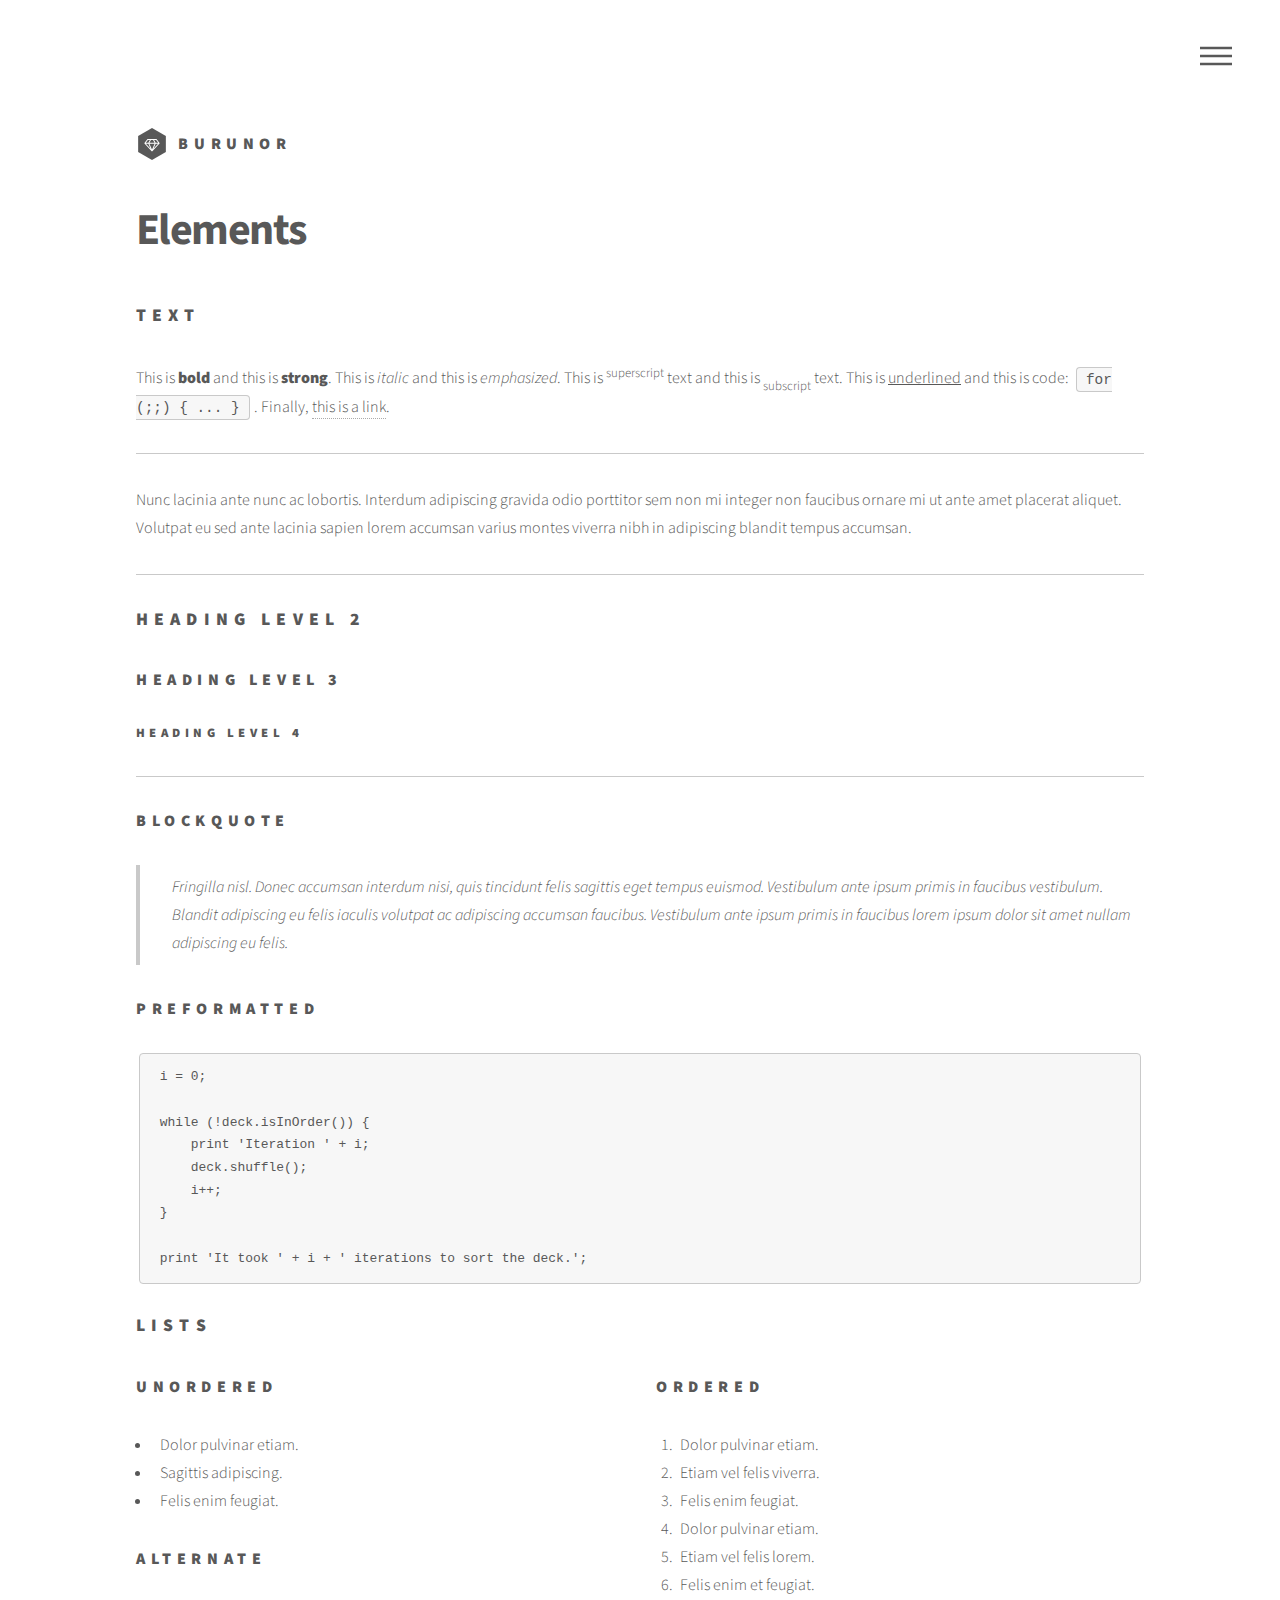
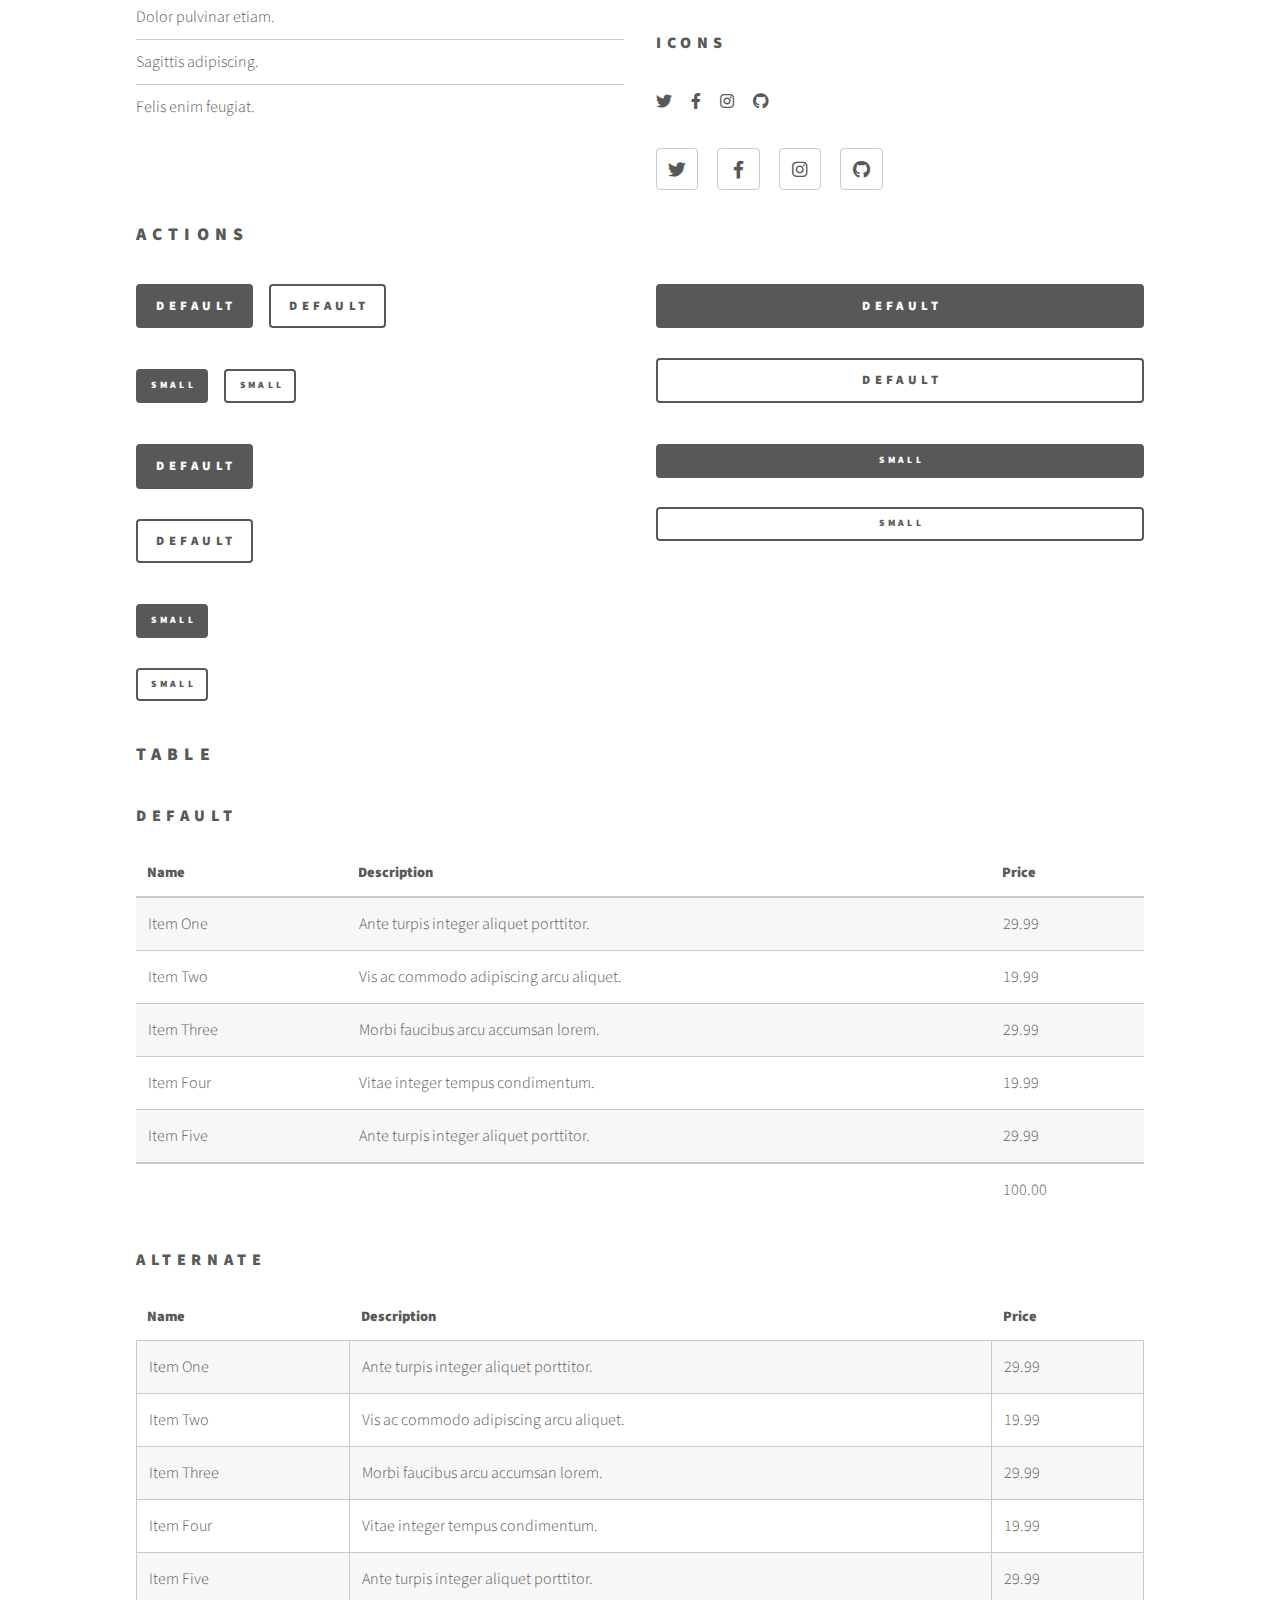
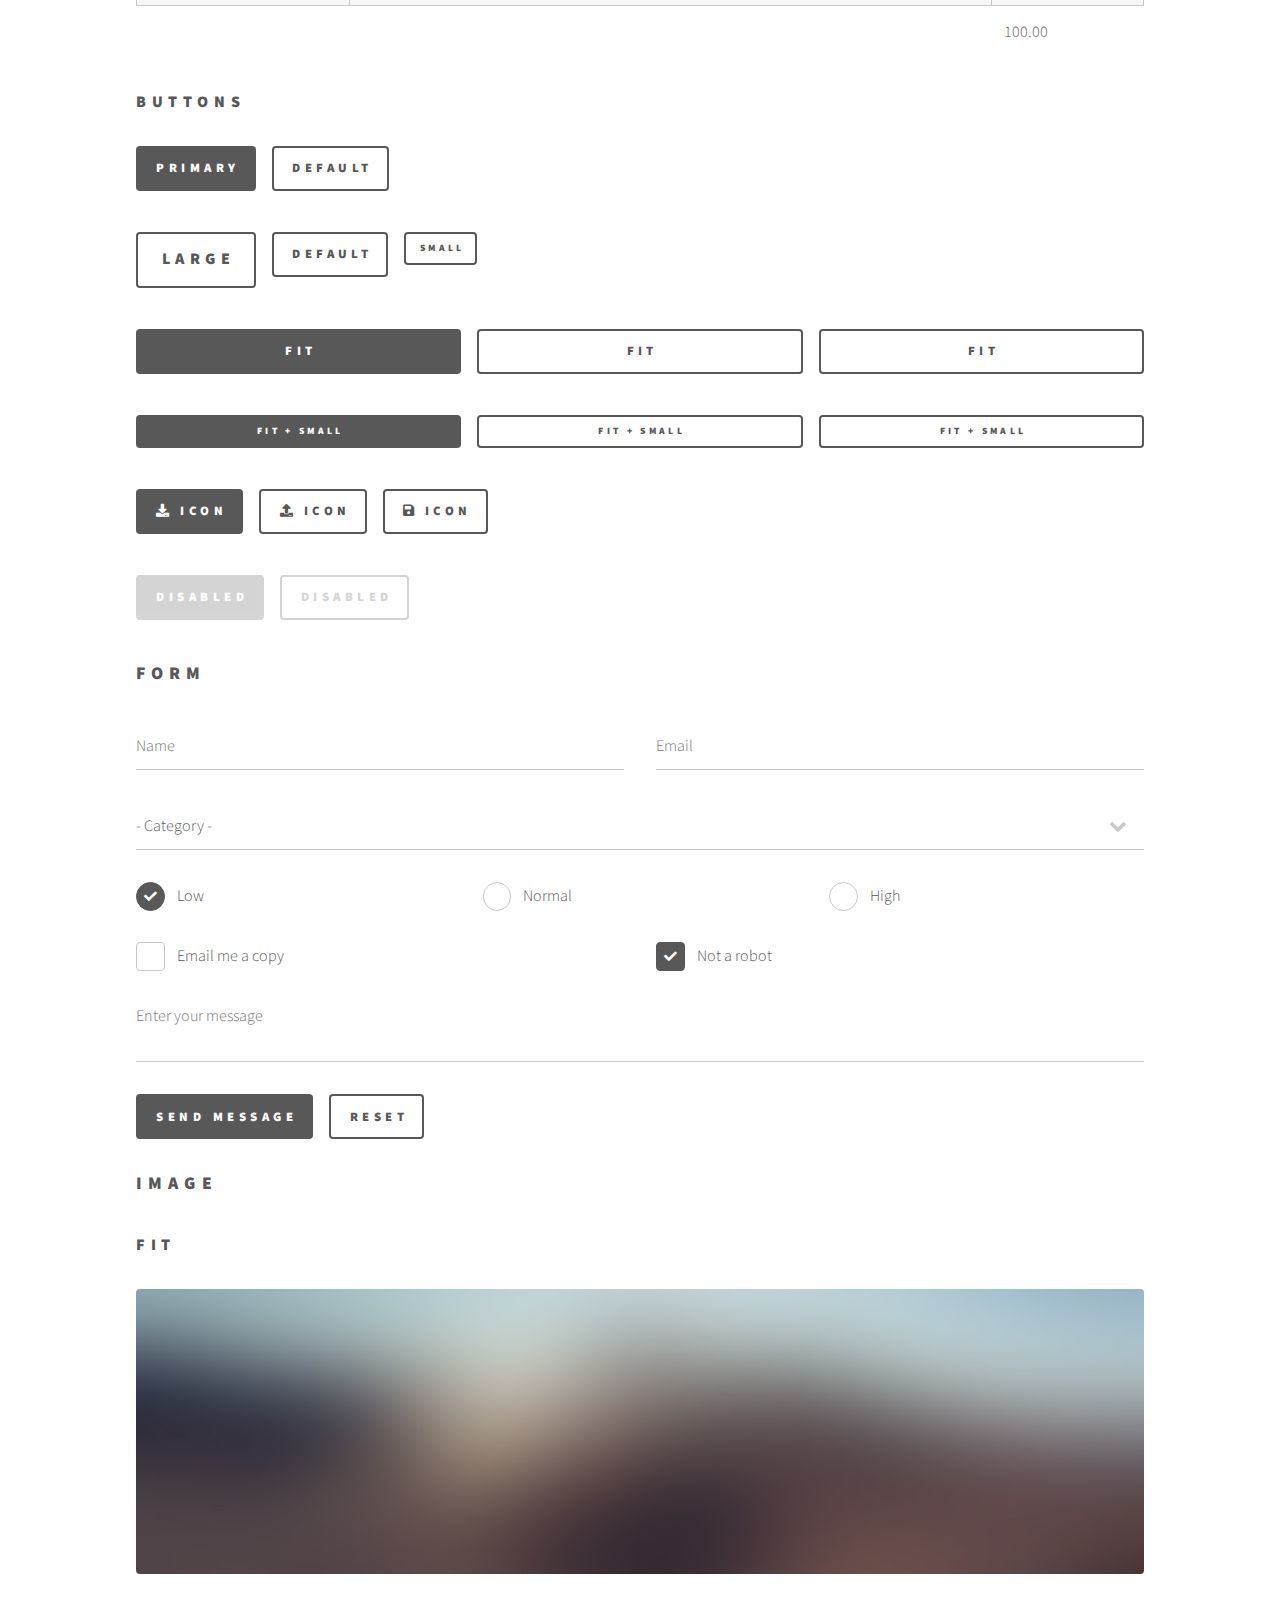
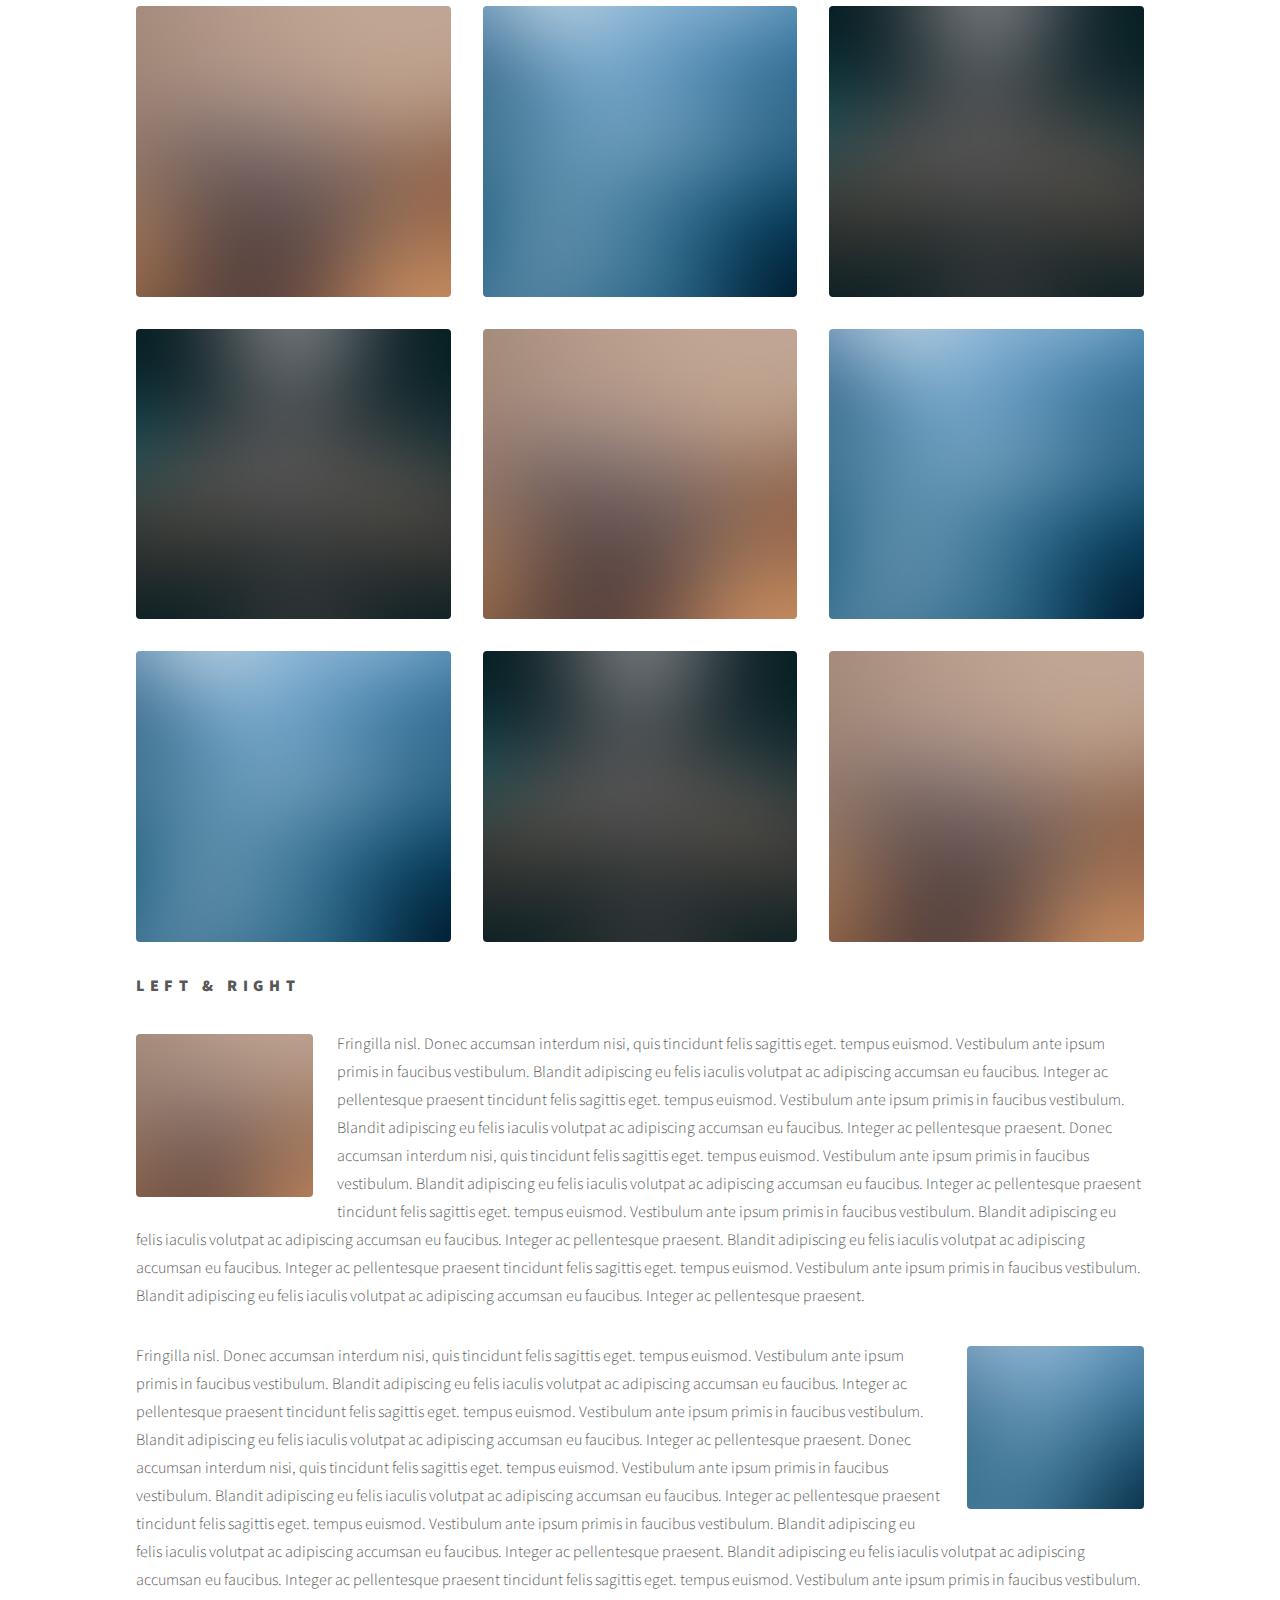
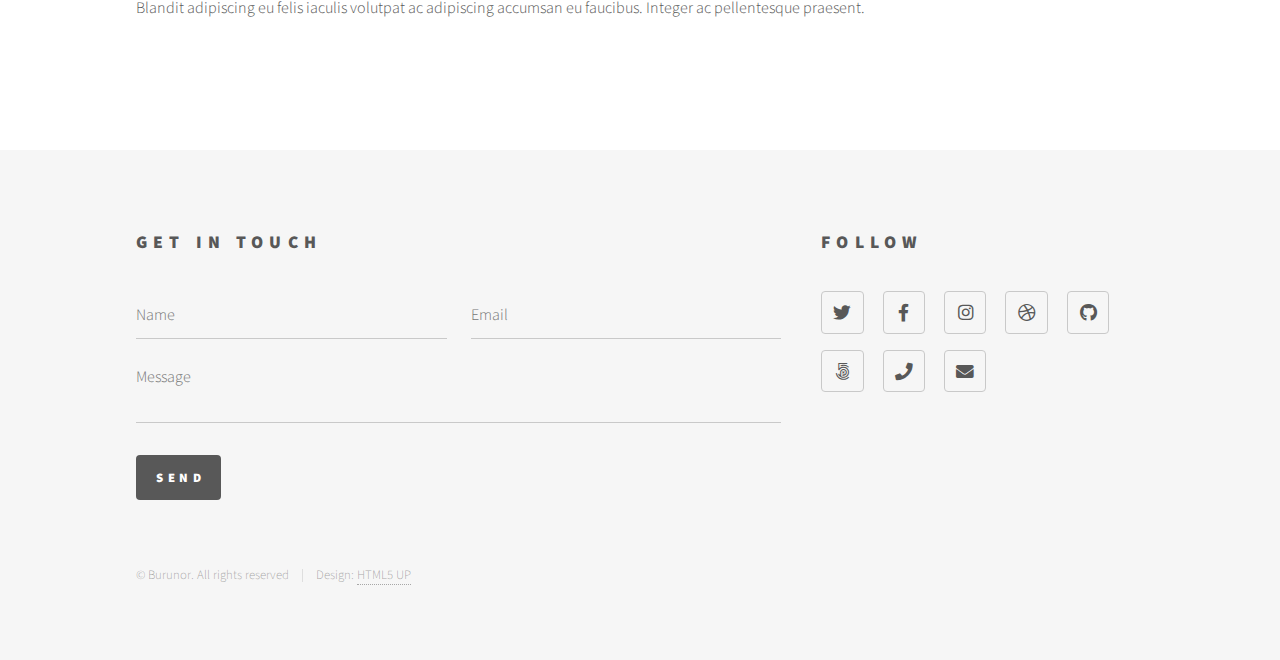
==== commit 07168e04: "add changes in the content" ====
--- a/elements.html
+++ b/elements.html
@@ -6,7 +6,7 @@
 -->
 <html>
 	<head>
-		<title>Elements - Phantom by HTML5 UP</title>
+		<title>Elements - Burunor</title>
 		<meta charset="utf-8" />
 		<meta name="viewport" content="width=device-width, initial-scale=1, user-scalable=no" />
 		<link rel="stylesheet" href="assets/css/main.css" />
@@ -22,7 +22,7 @@
 
 							<!-- Logo -->
 								<a href="index.html" class="logo">
-									<span class="symbol"><img src="images/logo.svg" alt="" /></span><span class="title">Phantom</span>
+									<span class="symbol"><img src="images/logo.svg" alt="" /></span><span class="title">Burunor</span>
 								</a>
 
 							<!-- Nav -->
@@ -40,9 +40,7 @@
 						<h2>Menu</h2>
 						<ul>
 							<li><a href="index.html">Home</a></li>
-							<li><a href="generic.html">Ipsum veroeros</a></li>
-							<li><a href="generic.html">Tempus etiam</a></li>
-							<li><a href="generic.html">Consequat dolor</a></li>
+							<li><a href="generic.html">Generic Page</a></li>
 							<li><a href="elements.html">Elements</a></li>
 						</ul>
 					</nav>
@@ -399,7 +397,7 @@
 								</ul>
 							</section>
 							<ul class="copyright">
-								<li>&copy; Untitled. All rights reserved</li><li>Design: <a href="http://html5up.net">HTML5 UP</a></li>
+								<li>&copy; Burunor. All rights reserved</li><li>Design: <a href="http://html5up.net">HTML5 UP</a></li>
 							</ul>
 						</div>
 					</footer>
@@ -414,4 +412,4 @@
 			<script src="assets/js/main.js"></script>
 
 	</body>
-</html>+</html>
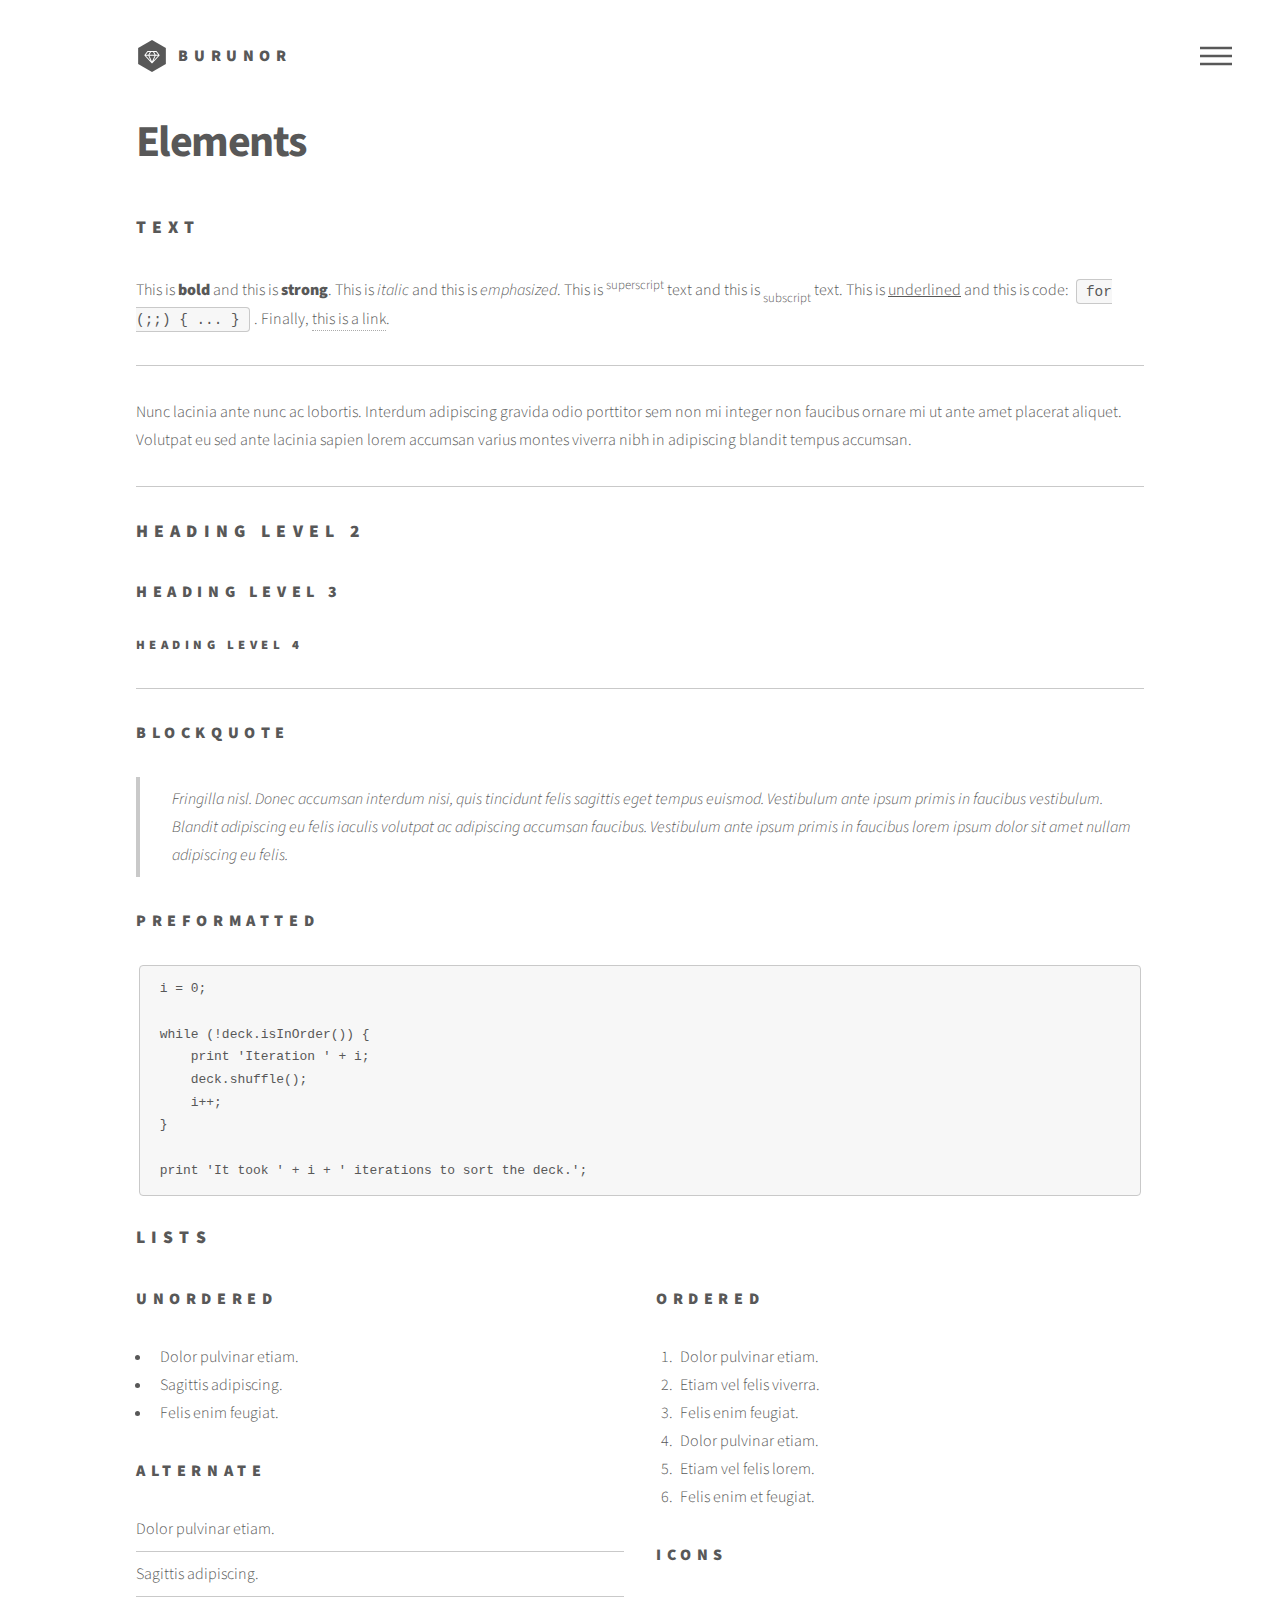
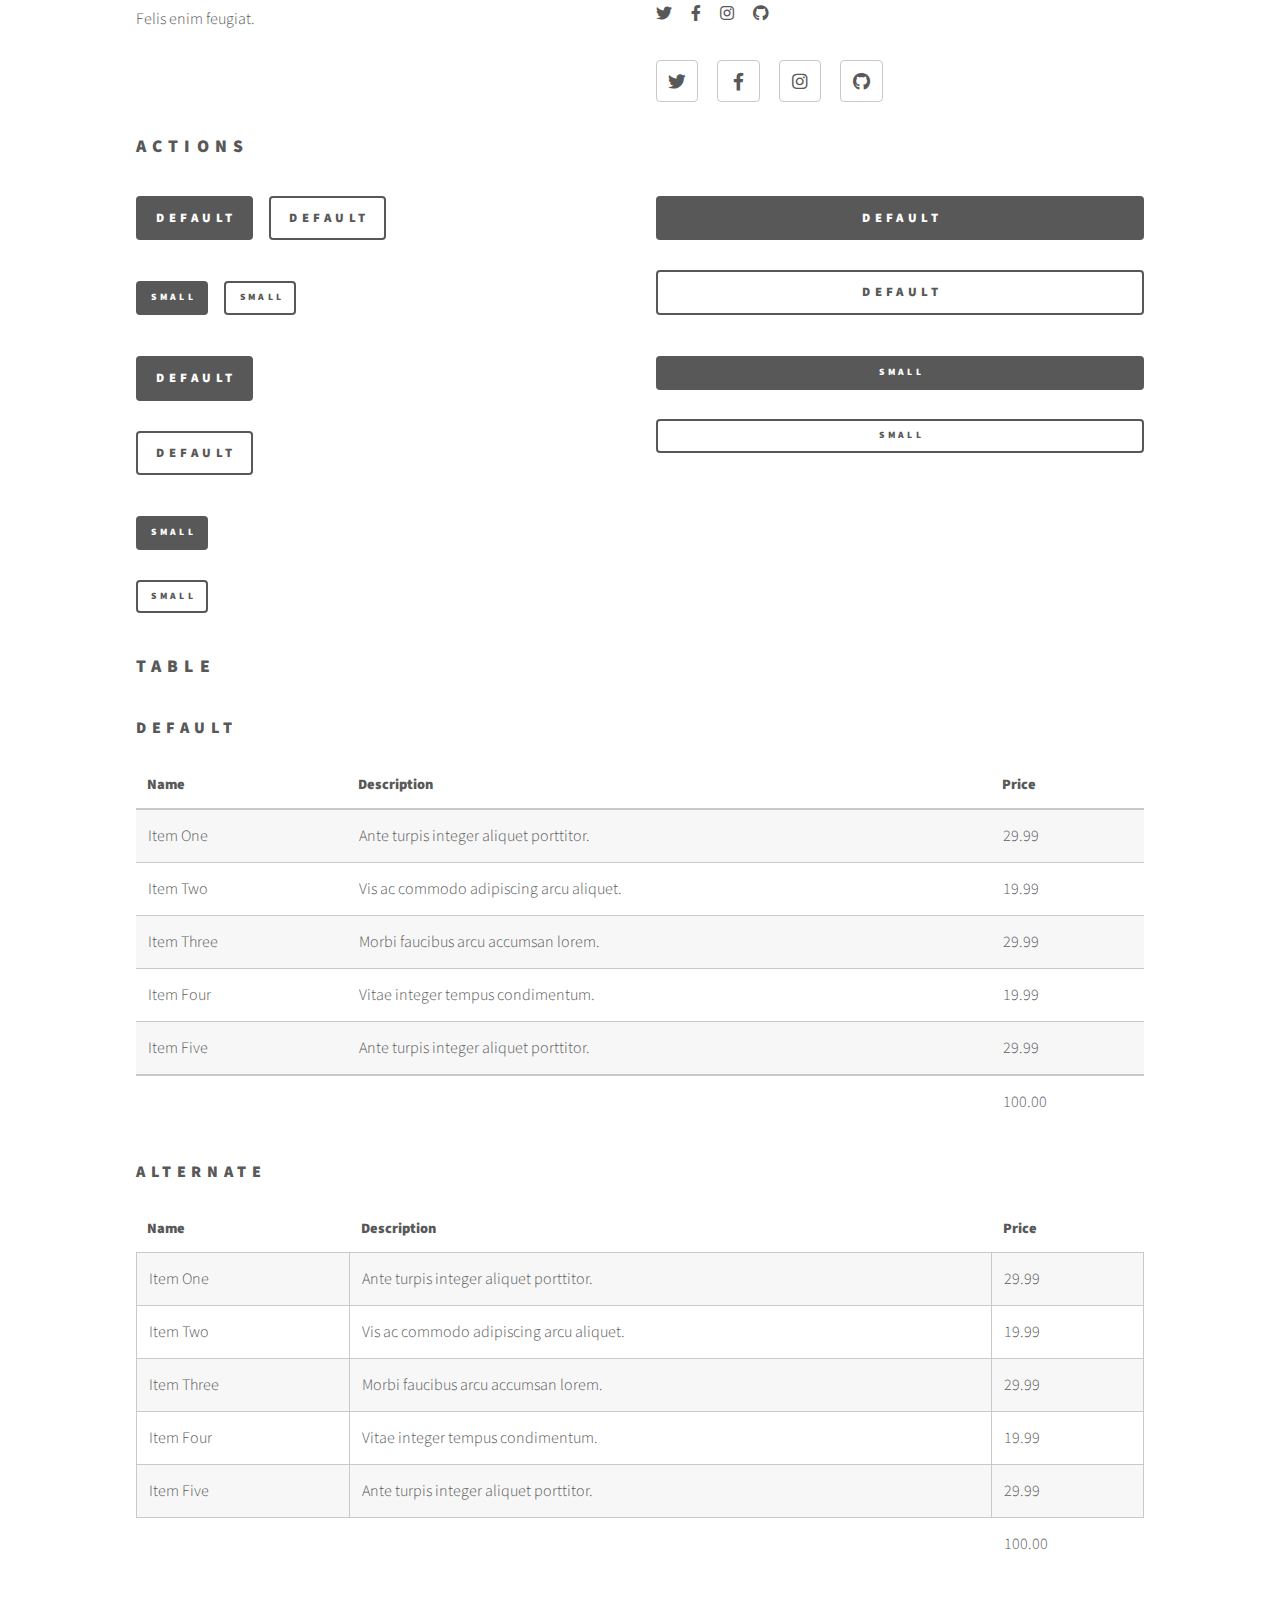
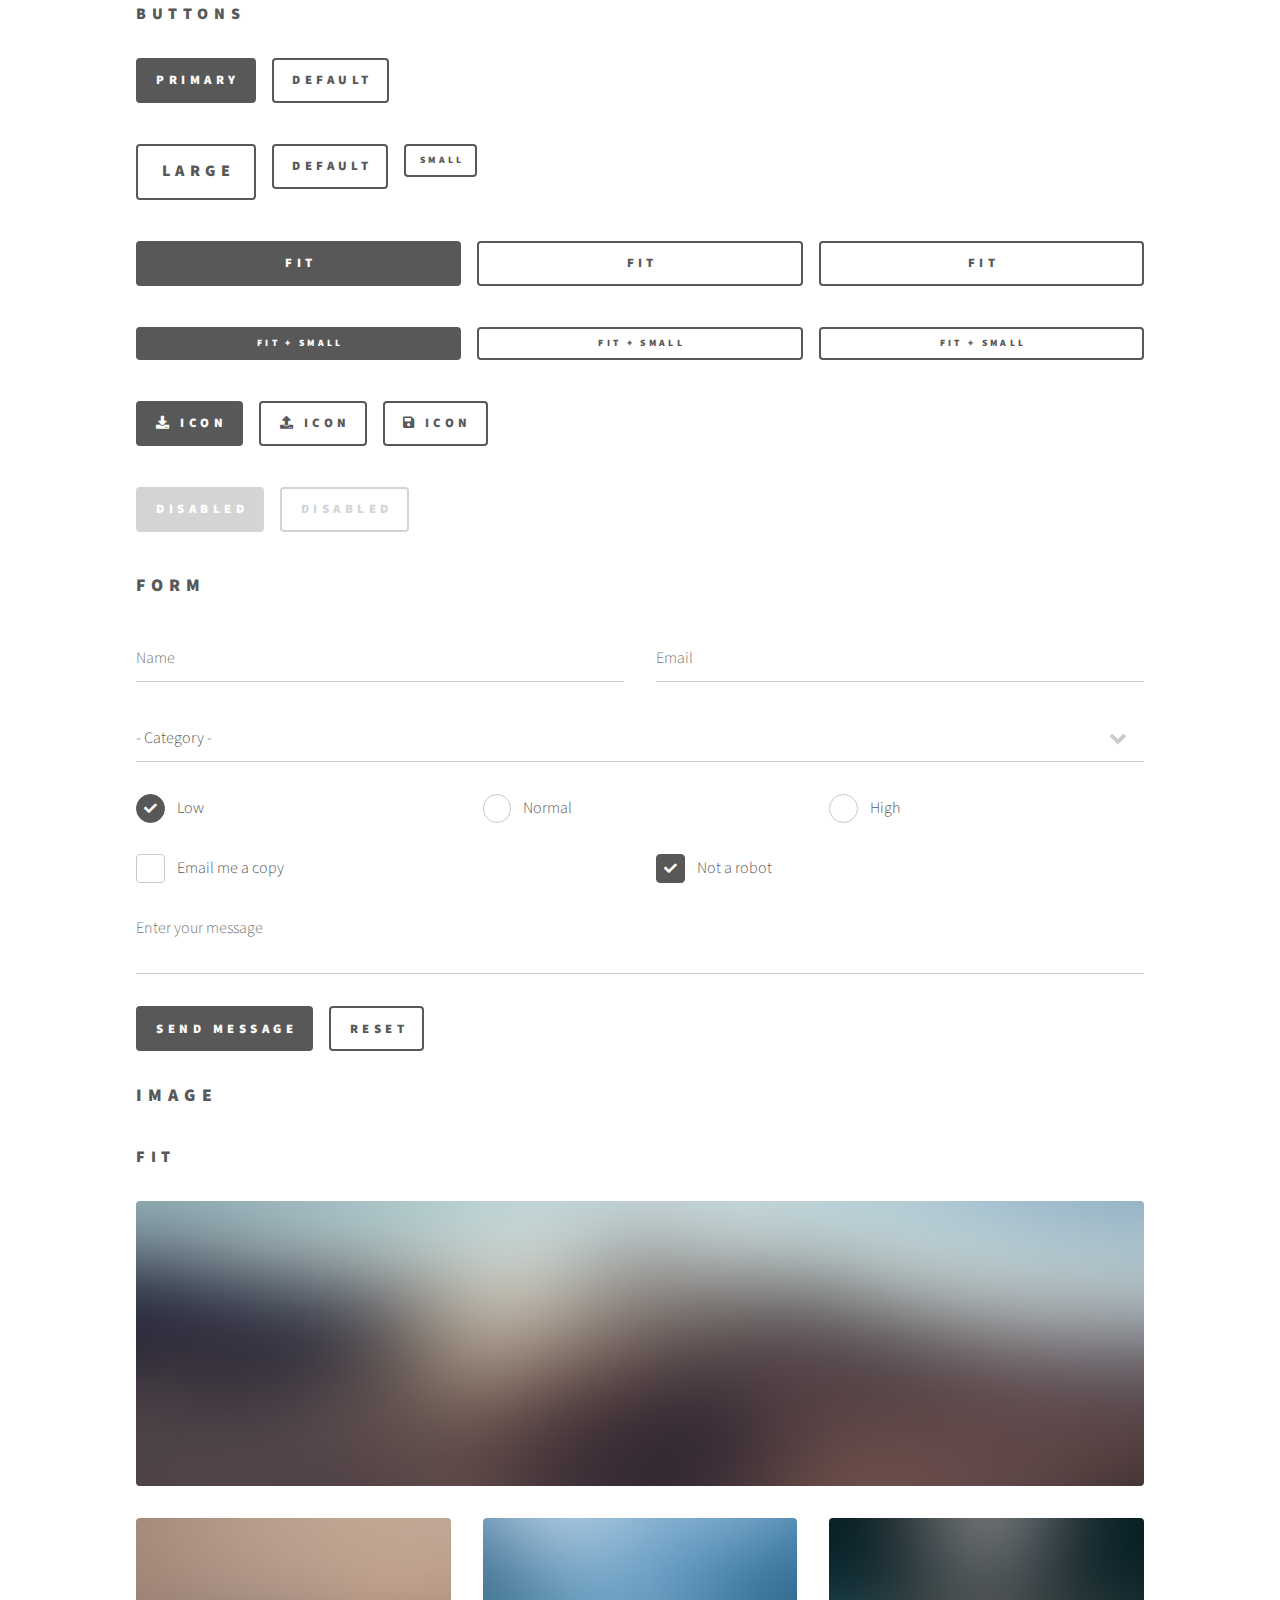
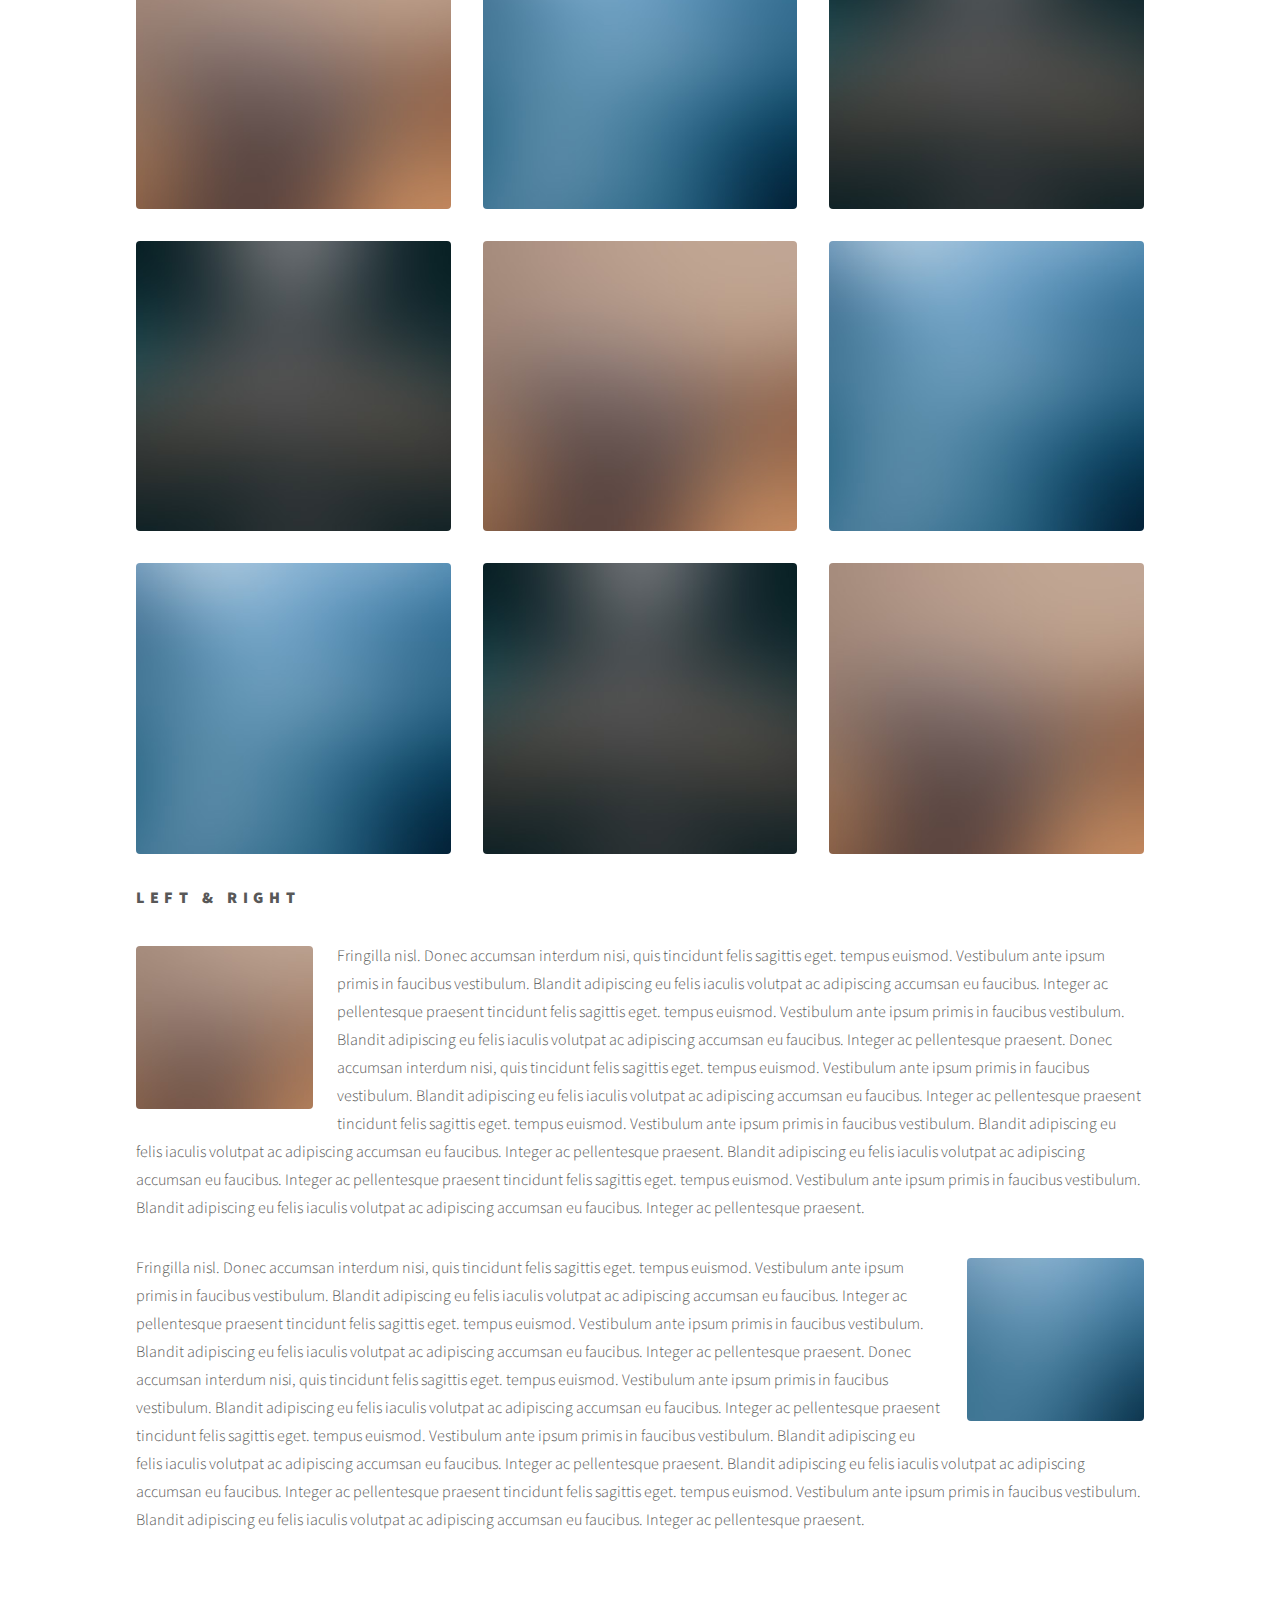
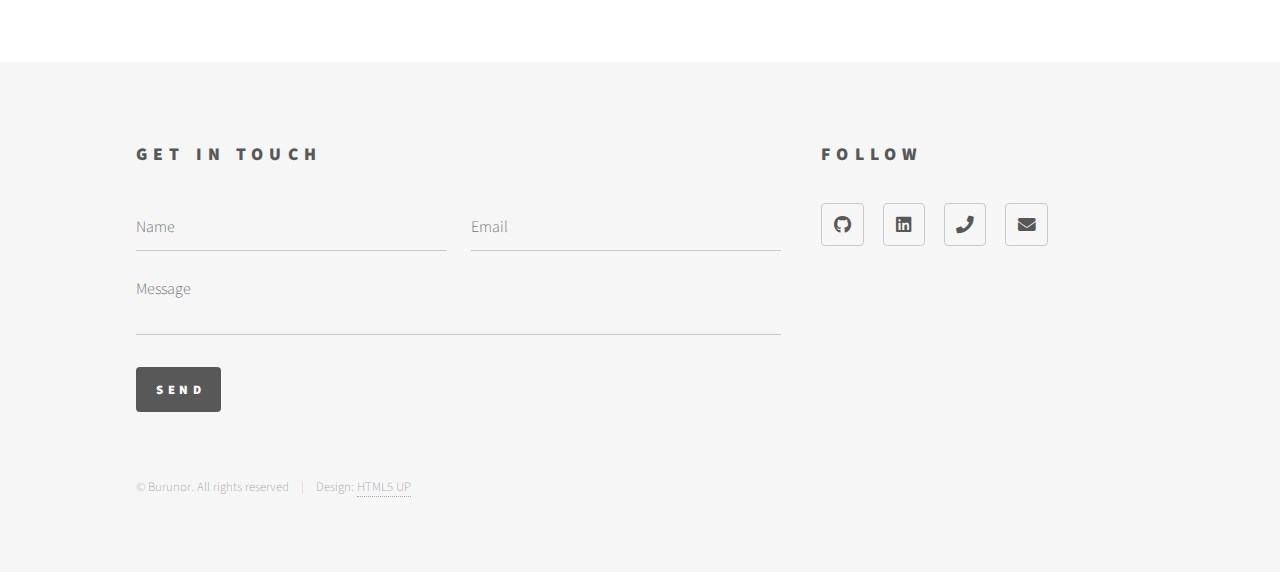
==== commit 88ef199b: "Change description and Social icons addresses." ====
--- a/elements.html
+++ b/elements.html
@@ -386,14 +386,10 @@
 							<section>
 								<h2>Follow</h2>
 								<ul class="icons">
-									<li><a href="#" class="icon brands style2 fa-twitter"><span class="label">Twitter</span></a></li>
-									<li><a href="#" class="icon brands style2 fa-facebook-f"><span class="label">Facebook</span></a></li>
-									<li><a href="#" class="icon brands style2 fa-instagram"><span class="label">Instagram</span></a></li>
-									<li><a href="#" class="icon brands style2 fa-dribbble"><span class="label">Dribbble</span></a></li>
-									<li><a href="#" class="icon brands style2 fa-github"><span class="label">GitHub</span></a></li>
-									<li><a href="#" class="icon brands style2 fa-500px"><span class="label">500px</span></a></li>
-									<li><a href="#" class="icon solid style2 fa-phone"><span class="label">Phone</span></a></li>
-									<li><a href="#" class="icon solid style2 fa-envelope"><span class="label">Email</span></a></li>
+									<li><a href="https://github.com/burunor" target="_blank" class="icon brands style2 fa-github"><span class="label">GitHub</span></a></li>
+									<li><a href="https://br.linkedin.com/in/bruno-roque-dantas-7a6451170" class="icon brands style2 fa-linkedin"><span class="label">Linkedin</span></a></li>
+									<li><a href="#" target="_blank" class="icon solid style2 fa-phone"><span class="label">Phone</span></a></li>
+									<li><a href="mailto:brunoroquedantas@gmail.com" target="_blank" class="icon solid style2 fa-envelope"><span class="label">Email</span></a></li>
 								</ul>
 							</section>
 							<ul class="copyright">
--- a/assets/css/main.css
+++ b/assets/css/main.css
@@ -1,10 +1,10 @@
 @import url(fontawesome-all.min.css);
 @import url("https://fonts.googleapis.com/css?family=Source+Sans+Pro:300,700,900");
 
-/*
-	Phantom by HTML5 UP
-	html5up.net | @ajlkn
-	Free for personal and commercial use under the CCA 3.0 license (html5up.net/license)
+/*
+	Phantom by HTML5 UP
+	html5up.net | @ajlkn
+	Free for personal and commercial use under the CCA 3.0 license (html5up.net/license)
 */
 
 html, body, div, span, applet, object,
@@ -2829,7 +2829,7 @@
 /* Header */
 
 	#header {
-		padding: 8em 0 0.1em 0 ;
+		padding: 2.5em 0 0.1em 0 ;
 	}
 
 		#header .logo {
@@ -3326,4 +3326,4 @@
 				padding: 0 1.25em;
 			}
 
-		}+		}
